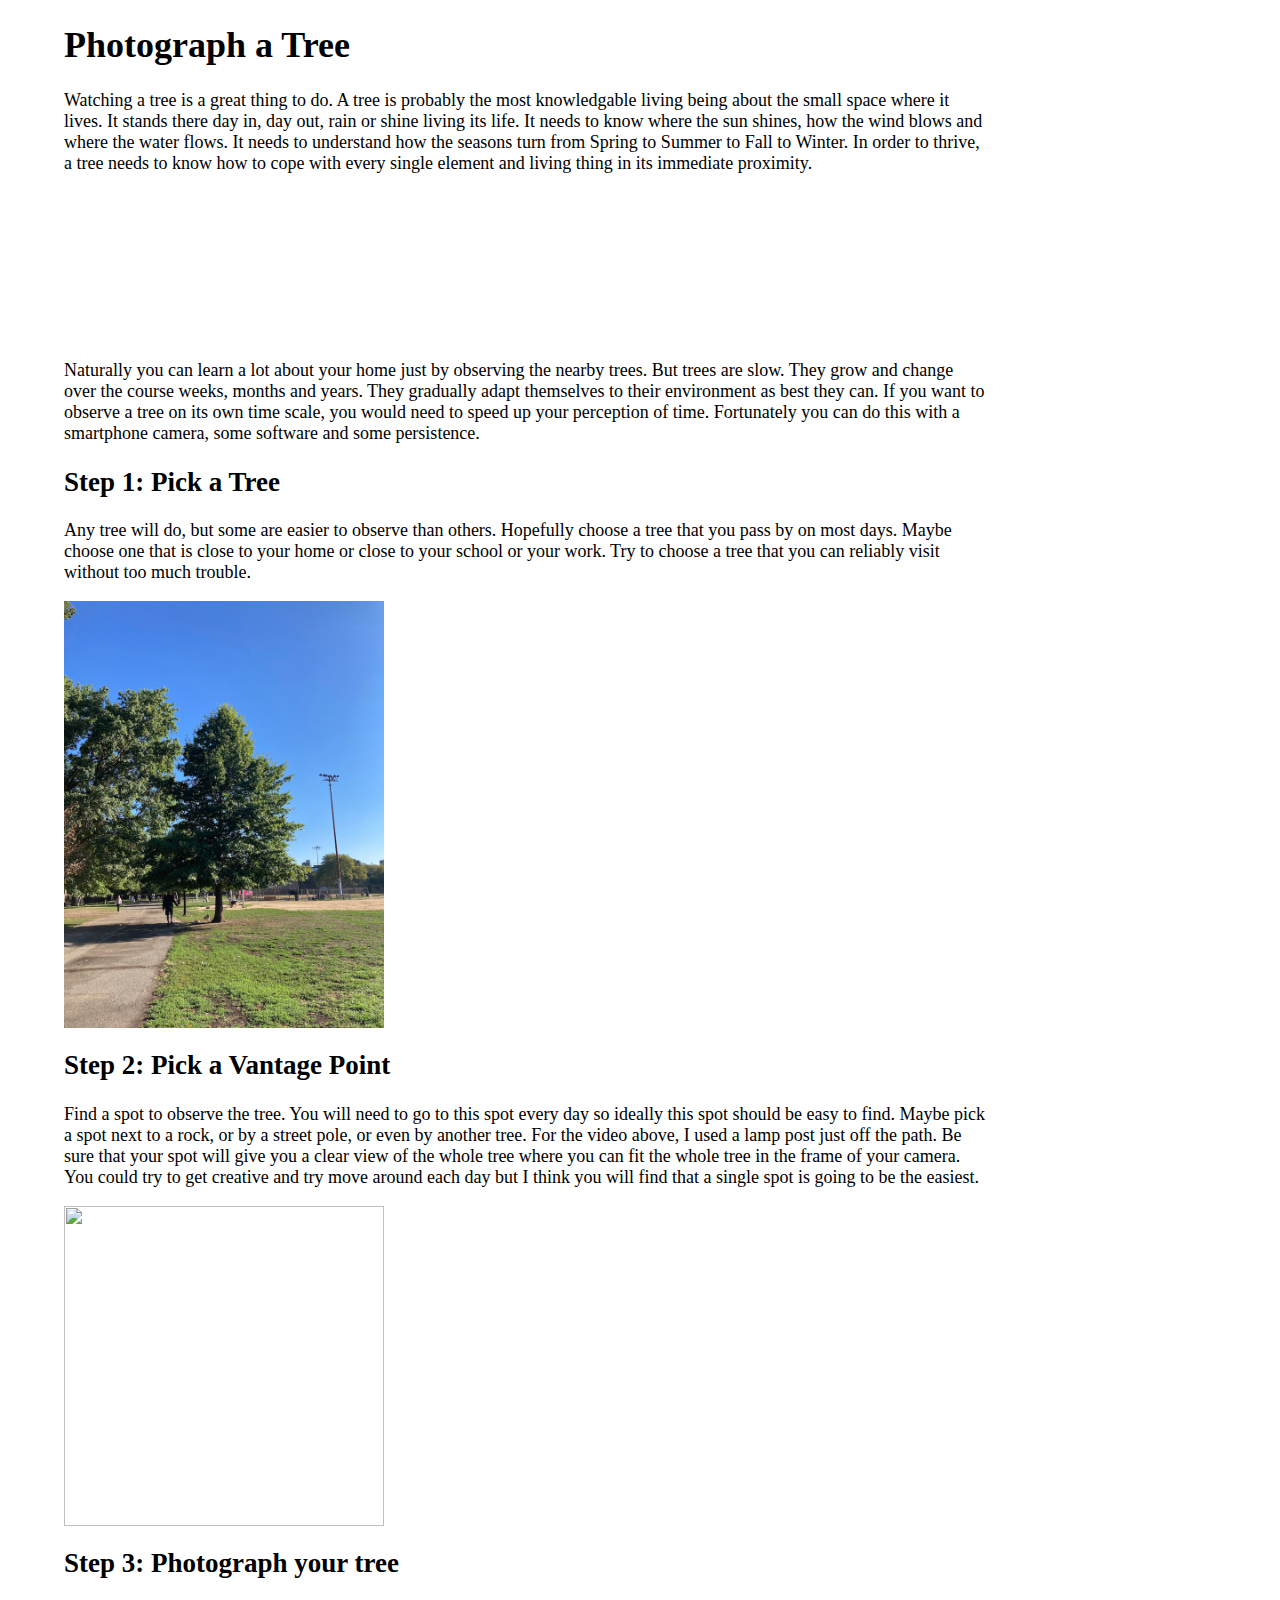
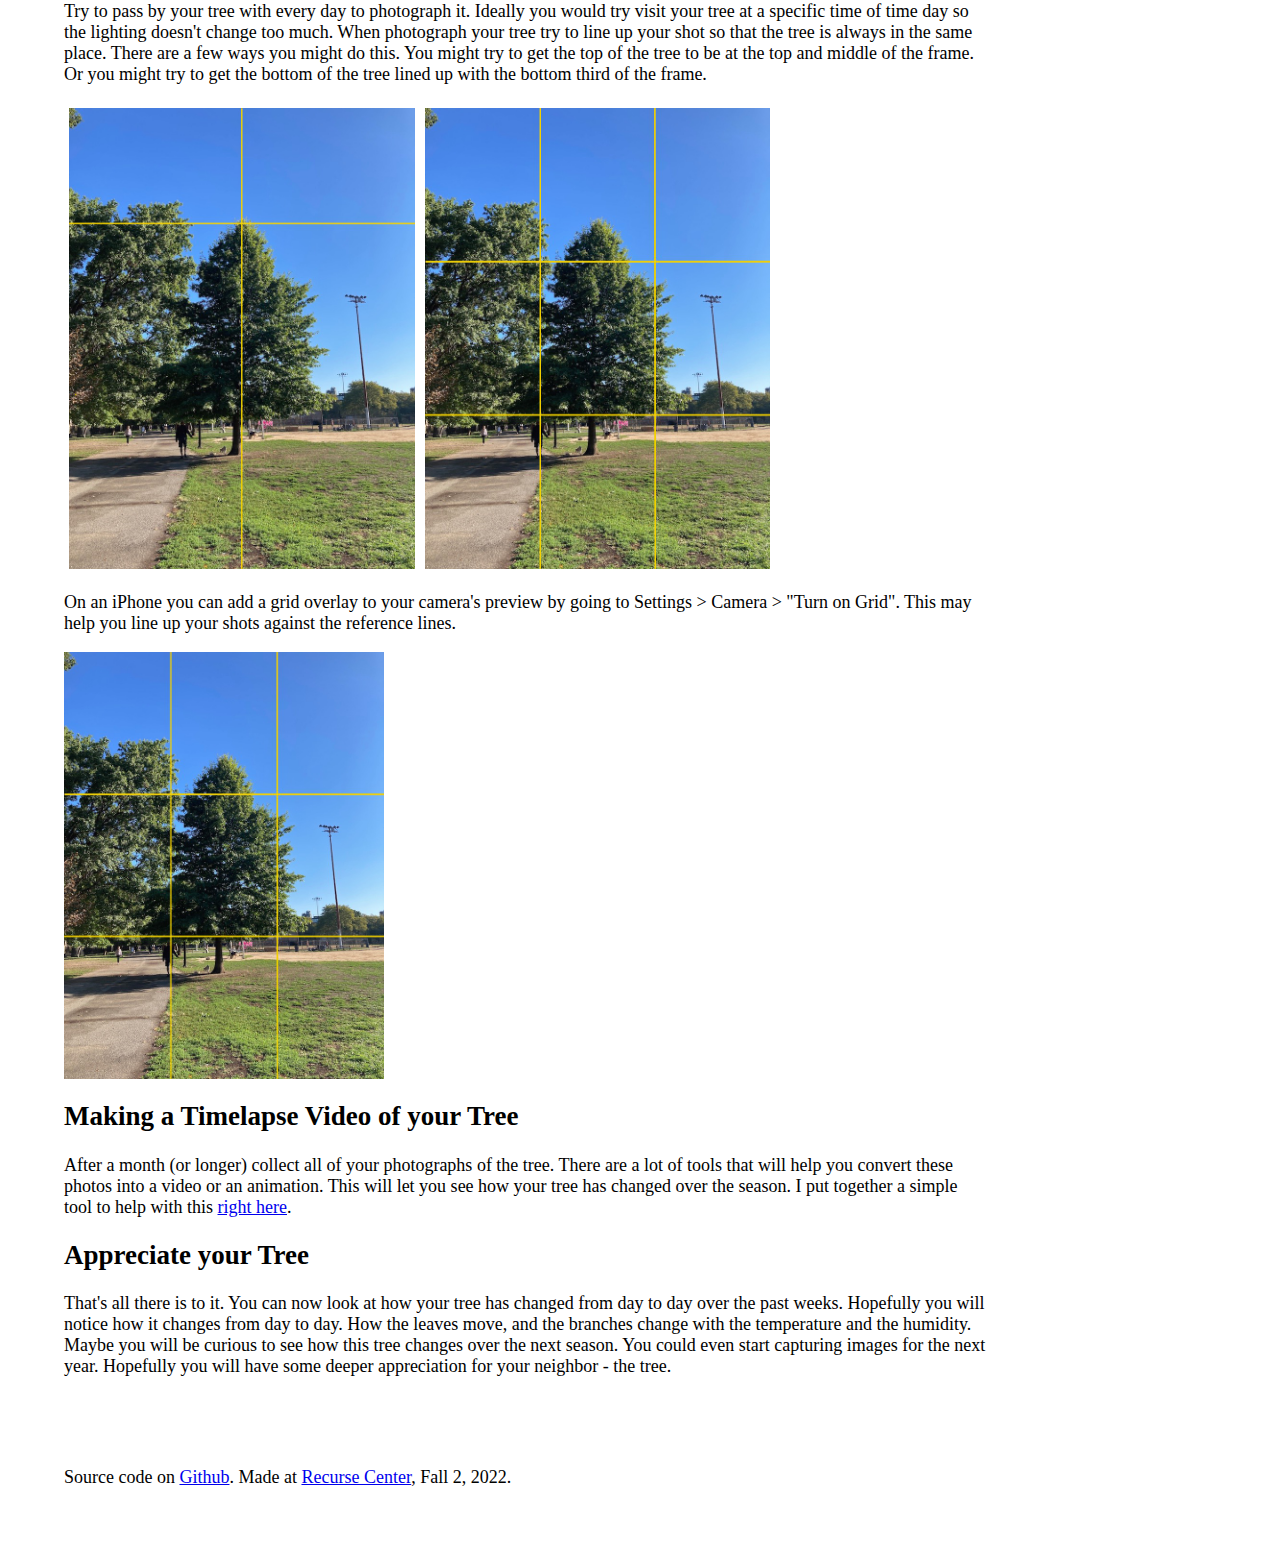
==== index.html @ 6e394752 "add reference to github and RC" ====
<html>
  <head>
    <title>Photograph A Tree</title>
    <link rel="icon" type="image/x-icon" href="./Assets/favicon.ico">
    <link rel="stylesheet" href='./css/style.css'>
  </head>
  <body>
    <div class="main">
        <h1>Photograph a Tree</h1>
        <p>
            Watching a tree is a great thing to do. A tree is probably the most knowledgable living being about the small space where it lives. It stands there day in, day out, rain or shine living its life. It needs to know where the sun shines, how the wind blows and where the water flows. It needs to understand how the seasons turn from Spring to Summer to Fall to Winter. In order to thrive, a tree needs to know how to cope with every single element and living thing in its immediate proximity.
        </p>
        <video id="example_video" src="./Assets/example_sequence.mp4" width="50%" autoplay muted></video>
        <p> Naturally you can learn a lot about your home just by observing the nearby trees. But trees are slow. They grow and change over the course weeks, months and years. They gradually adapt themselves to their environment as best they can. If you want to observe a tree on its own time scale, you would need to speed up your perception of time. Fortunately you can do this with a  smartphone camera, some software and some persistence.
        </p>

        <h2>Step 1: Pick a Tree</h2>
        <p>
            Any tree will do, but some are easier to observe than others. Hopefully choose a tree that you pass by on most days. Maybe choose one that is close to your home or close to your school or your work. Try to choose a tree that you can reliably visit without too much    trouble.
        </p>
        <image src="./Assets/tree_img.jpg" width="320"></image>
        
        <h2>Step 2: Pick a Vantage Point</h2>
        <p>
            Find a spot to observe the tree. You will need to go to this spot every day so ideally this spot should be easy to find. Maybe pick a  spot next to a rock, or by a street pole, or even by another tree. For the video above, I used a lamp post just off the path. Be sure that your spot will give you a clear view of the whole tree where you can fit the  whole tree in the frame of your camera. You could try to get creative and try move around each day but I think you will find that a single spot is going to be     the easiest.
        </p>

        <image src="./Assets/vantage_point_diagram.jpg" width="320"></image>

        <h2>Step 3: Photograph your tree</h2>
        <p>
            Try to pass by your tree with every day to photograph it. Ideally you would try visit your tree at a specific time of time day so the lighting doesn't change too much. When photograph your tree try to line up your shot so that the tree is always in the same place. There are a few ways you might do this. You might try to get the top of the tree to be at the top and middle of the frame. Or you might try to get the bottom of the tree lined up with the bottom third of the frame.
        </p>
        <div class="row">
            <div class="column">
              <img src="./Assets/tree_img_wGuides.jpg" alt="Tree Alginment Grid 1" style="width:100%">
            </div>
            <div class="column">
                <img src="./Assets/tree_img_wGrid.jpg" alt="Tree Alginment Grid 2" style="width:100%">
            </div>
        </div>
        <p>
            On an iPhone you can add a grid overlay to your camera's preview by going to Settings > Camera > "Turn on Grid". This may help you line up your shots against the reference lines.
        </p>
        <image src="./Assets/tree_img_wGrid.jpg" width="320"></image>


        <h2>Making a Timelapse Video of your Tree</h2>
        <p>
            After a month (or longer) collect all of your photographs of the tree.
            There are a lot of tools that will help you convert these photos into a video or an animation. This will let you see how your tree has changed over the season. I put together a simple tool to help with this <a href="./image2video.html">right here</a>.
        </p>

        <h2>Appreciate your Tree</h2>
        <p>
            That's all there is to it. You can now look at how your tree has changed from day to day over the past weeks. Hopefully you will notice how it changes from day to day. How the leaves move, and the branches change with the temperature and the humidity. Maybe you will be curious to see how this tree changes over the next season. You could even start capturing images for the next year. Hopefully you will have some deeper appreciation for your neighbor - the tree. 
        </p>
        <br>
        <br>
        <p>Source code on <a href="https://github.com/bnlcas">Github</a>.  Made at <a href="https://www.recurse.com/">Recurse Center</a>, Fall 2, 2022.</p>
        <br>
        <br>
    <script>
        const example_video = document.getElementById("example_video");
        example_video.addEventListener('ended', (event) => {
            setTimeout(() => {
                example_video.currentTime = 0;
                setTimeout(() => {
                    example_video.play();
                }, 800);
            }, 1000);
        });
    </script>
  </body>
</html>
---- css/style.css ----
html, body {
  margin: 0;
  width: 100%;
  height: 100%
}
body {
  display: flex;
  flex-direction: column;
  align-items: center;
}

.main {
    position: relative;
    height: 100vh;
    width: 90%;
    margin: 0px;
    padding: 0px;
    font-family: 'Cormorant Garamond', Garamond, Times, serif;
    font-weight: lighter;
    font-size: 18;
}

.playbackControls{
  display: inline-block;
  pointer-events: none;
  visibility: hidden;
} 

.uploadControls {
  display: inline-block;
}

.hiddenInputButtons{
  pointer-events: none;
  visibility: hidden;
}

.column {
    float: left;
    width: 30.0%;
    padding: 5px;
  }
  
  /* Clearfix (clear floats) */
  .row::after {
    content: "";
    clear: both;
    display: table;
  }

p
{
    width: 80%;
}

br
{
  line-height: 150%;
}
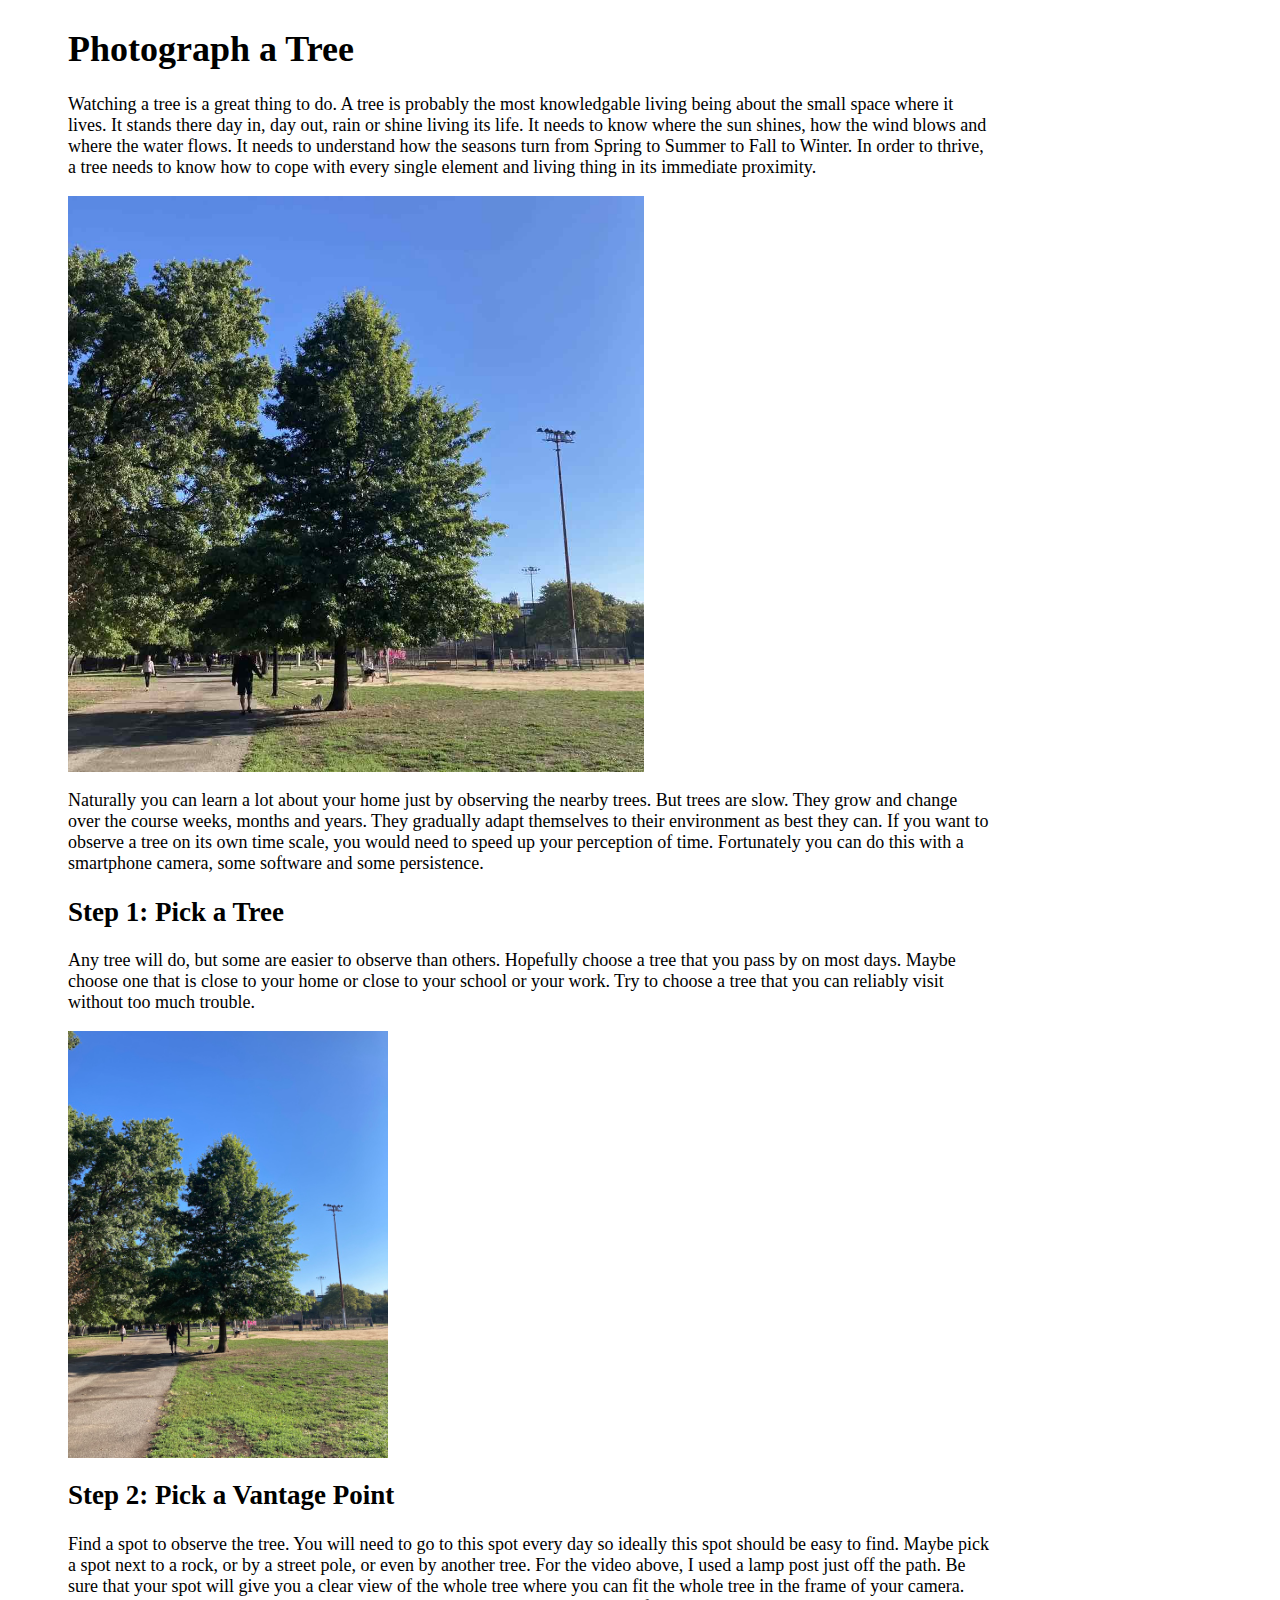
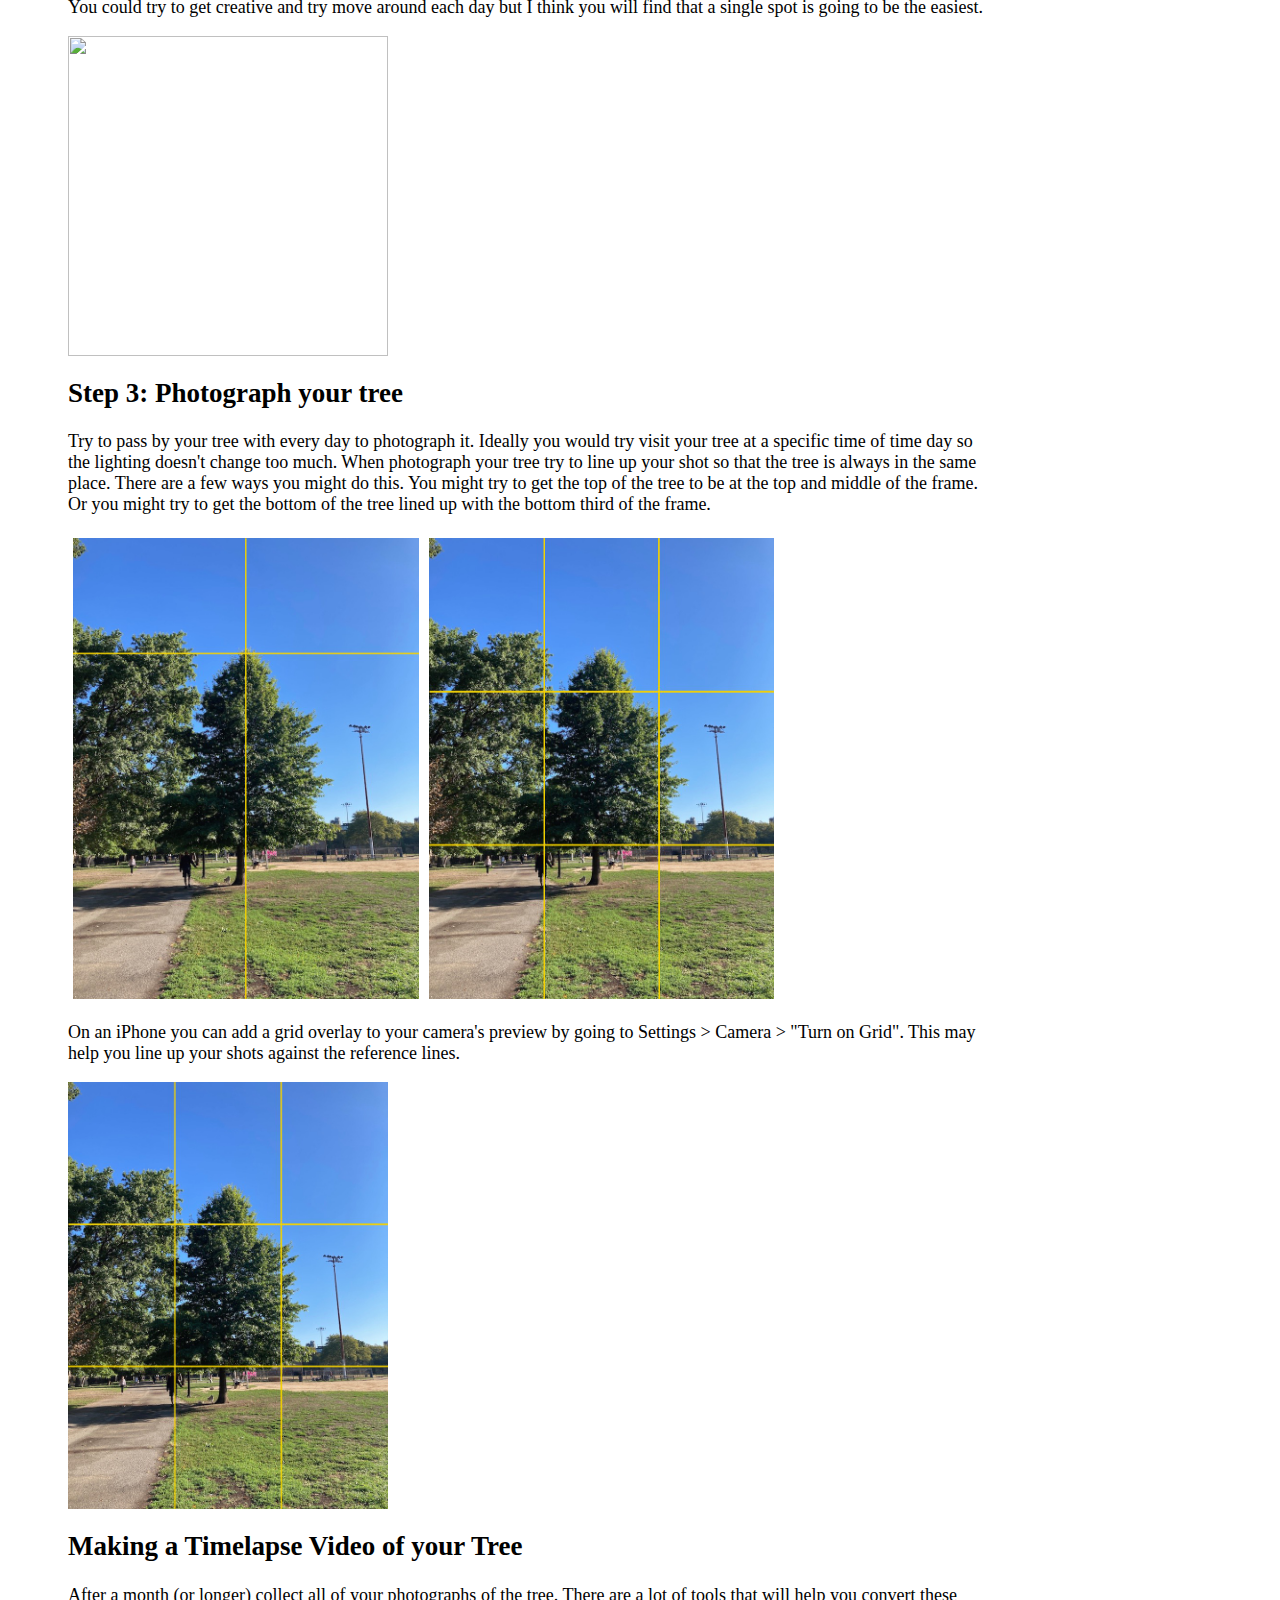
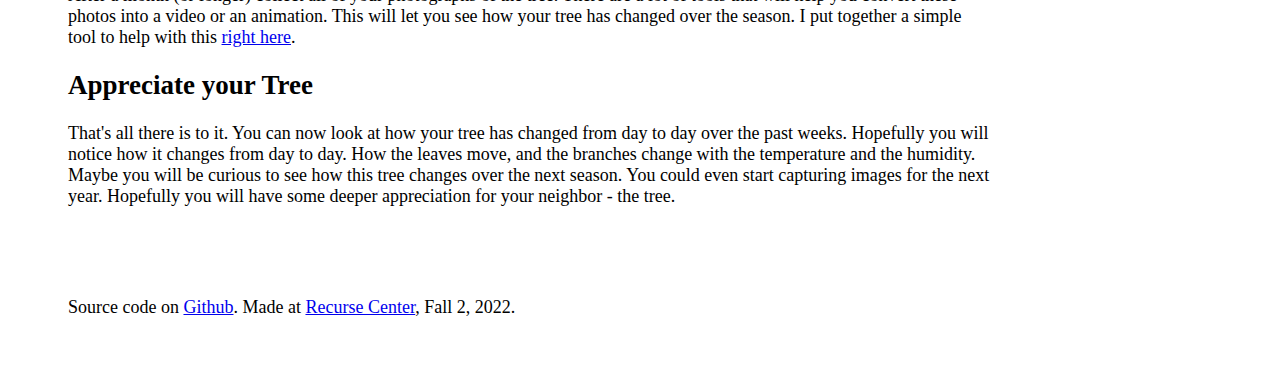
==== commit 25563c50: "add an landing poster and shrink landing video" ====
--- a/index.html
+++ b/index.html
@@ -10,7 +10,7 @@
         <p>
             Watching a tree is a great thing to do. A tree is probably the most knowledgable living being about the small space where it lives. It stands there day in, day out, rain or shine living its life. It needs to know where the sun shines, how the wind blows and where the water flows. It needs to understand how the seasons turn from Spring to Summer to Fall to Winter. In order to thrive, a tree needs to know how to cope with every single element and living thing in its immediate proximity.
         </p>
-        <video id="example_video" src="./Assets/example_sequence.mp4" width="50%" autoplay muted></video>
+        <video id="example_video" poster="./Assets/example_sequence_poster.jpg" src="./Assets/example_sequence.mp4" width="50%" autoplay muted></video>
         <p> Naturally you can learn a lot about your home just by observing the nearby trees. But trees are slow. They grow and change over the course weeks, months and years. They gradually adapt themselves to their environment as best they can. If you want to observe a tree on its own time scale, you would need to speed up your perception of time. Fortunately you can do this with a  smartphone camera, some software and some persistence.
         </p>
 
--- a/css/style.css
+++ b/css/style.css
@@ -1,5 +1,5 @@
 html, body {
-  margin: 0;
+  margin: 2px;
   width: 100%;
   height: 100%
 }
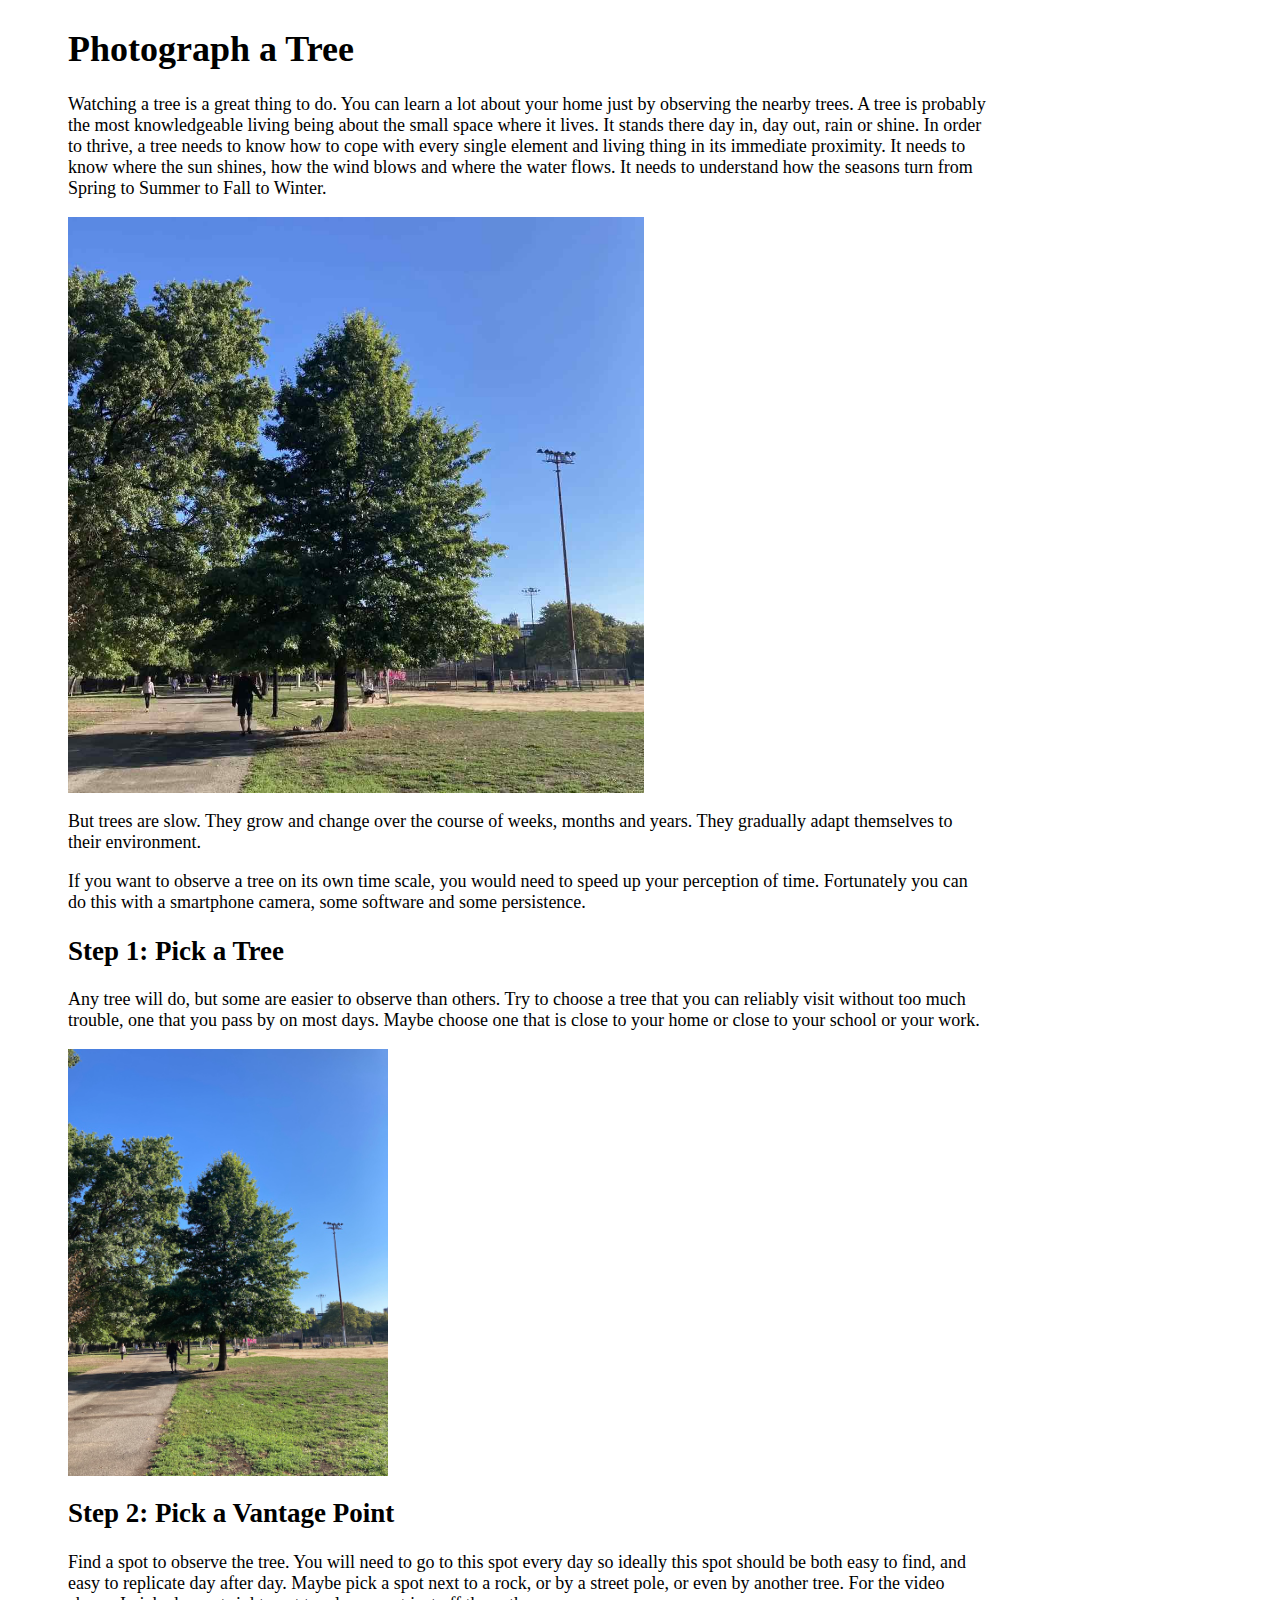
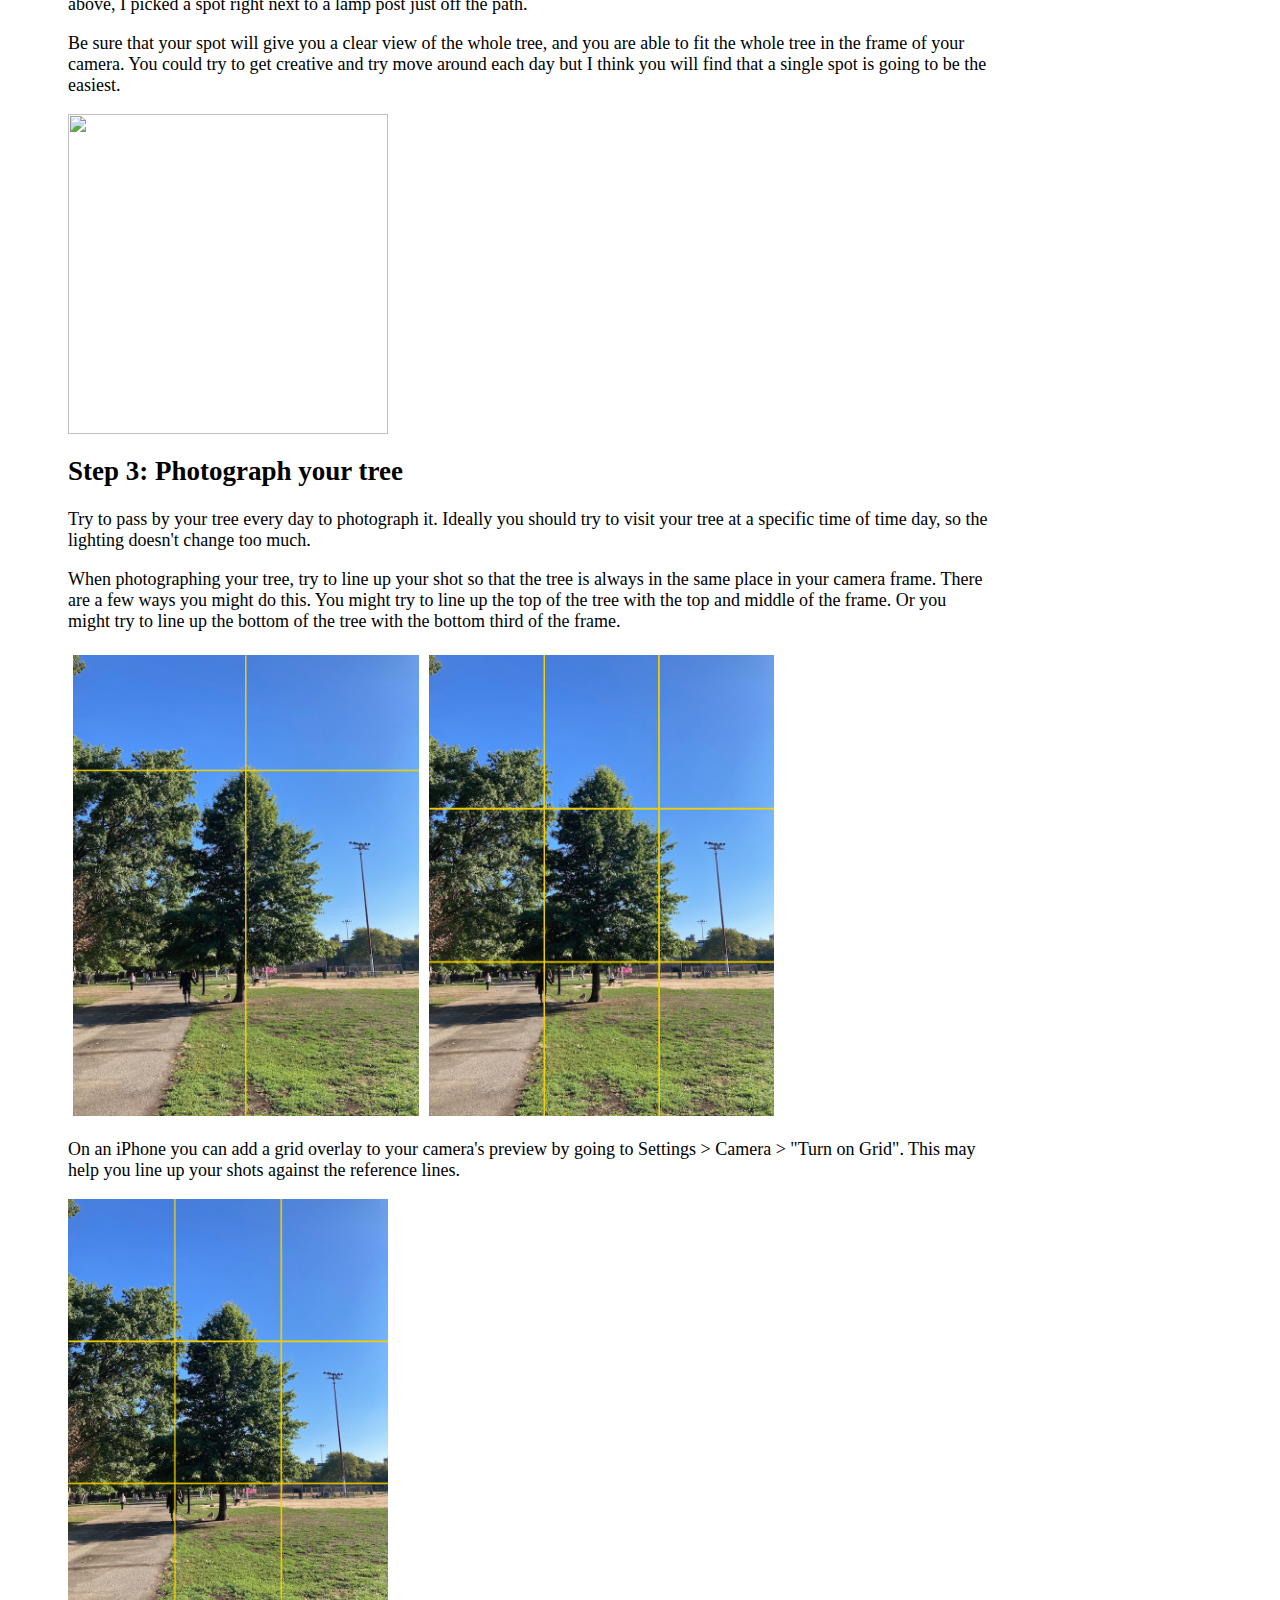
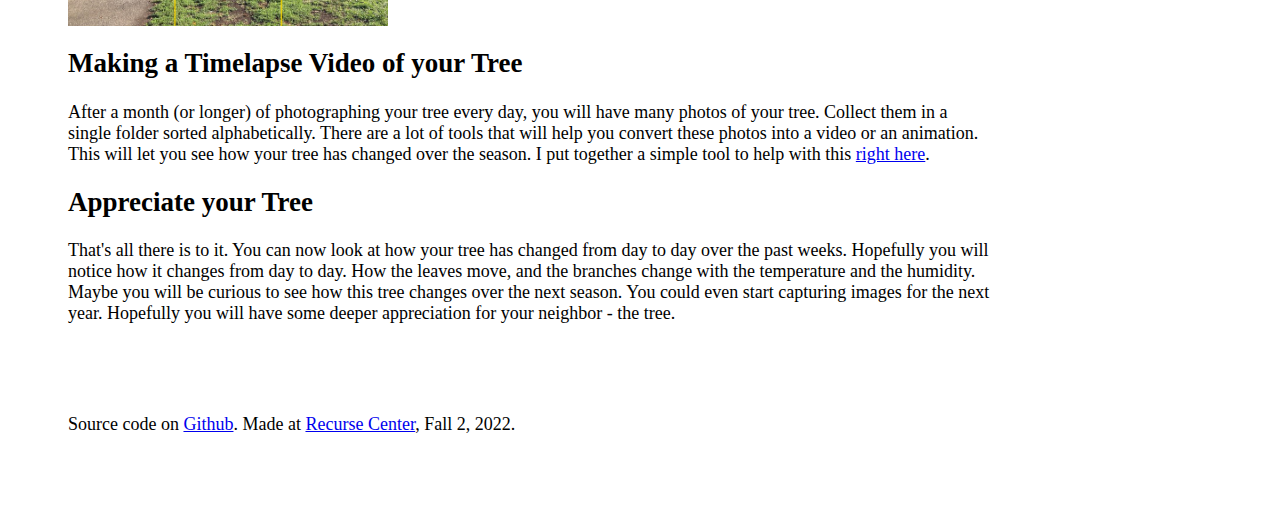
==== commit f85cffed: "sk copy edits to main text, compress diagram images" ====
--- a/index.html
+++ b/index.html
@@ -8,28 +8,38 @@
     <div class="main">
         <h1>Photograph a Tree</h1>
         <p>
-            Watching a tree is a great thing to do. A tree is probably the most knowledgable living being about the small space where it lives. It stands there day in, day out, rain or shine living its life. It needs to know where the sun shines, how the wind blows and where the water flows. It needs to understand how the seasons turn from Spring to Summer to Fall to Winter. In order to thrive, a tree needs to know how to cope with every single element and living thing in its immediate proximity.
+            Watching a tree is a great thing to do. You can learn a lot about your home just by observing the nearby trees. A tree is probably the most knowledgeable living being about the small space where it lives. It stands there day in, day out, rain or shine. In order to thrive, a tree needs to know how to cope with every single element and living thing in its immediate proximity. It needs to know where the sun shines, how the wind blows and where the water flows. It needs to understand how the seasons turn from Spring to Summer to Fall to Winter. 
         </p>
-        <video id="example_video" poster="./Assets/example_sequence_poster.jpg" src="./Assets/example_sequence.mp4" width="50%" autoplay muted></video>
-        <p> Naturally you can learn a lot about your home just by observing the nearby trees. But trees are slow. They grow and change over the course weeks, months and years. They gradually adapt themselves to their environment as best they can. If you want to observe a tree on its own time scale, you would need to speed up your perception of time. Fortunately you can do this with a  smartphone camera, some software and some persistence.
+        <video id="example_video" poster="./Assets/example_sequence_poster.jpg" src="./Assets/example_sequence_small.mp4" width="50%" autoplay muted></video>
+        <p>
+            But trees are slow. They grow and change over the course of weeks, months and years. They gradually adapt themselves to their environment.
+        </p>
+        <p>    
+             If you want to observe a tree on its own time scale, you would need to speed up your perception of time. Fortunately you can do this with a  smartphone camera, some software and some persistence.
         </p>
 
         <h2>Step 1: Pick a Tree</h2>
         <p>
-            Any tree will do, but some are easier to observe than others. Hopefully choose a tree that you pass by on most days. Maybe choose one that is close to your home or close to your school or your work. Try to choose a tree that you can reliably visit without too much    trouble.
+            Any tree will do, but some are easier to observe than others. Try to choose a tree that you can reliably visit without too much trouble, one that you pass by on most days. Maybe choose one that is close to your home or close to your school or your work.
         </p>
         <image src="./Assets/tree_img.jpg" width="320"></image>
         
         <h2>Step 2: Pick a Vantage Point</h2>
         <p>
-            Find a spot to observe the tree. You will need to go to this spot every day so ideally this spot should be easy to find. Maybe pick a  spot next to a rock, or by a street pole, or even by another tree. For the video above, I used a lamp post just off the path. Be sure that your spot will give you a clear view of the whole tree where you can fit the  whole tree in the frame of your camera. You could try to get creative and try move around each day but I think you will find that a single spot is going to be     the easiest.
+            Find a spot to observe the tree. You will need to go to this spot every day so ideally this spot should be both easy to find, and easy to replicate day after day. Maybe pick a spot next to a rock, or by a street pole, or even by another tree. For the video above, I picked a spot right next to a lamp post just off the path.
+        </p>
+        <p>
+            Be sure that your spot will give you a clear view of the whole tree, and you are able to fit the whole tree in the frame of your camera. You could try to get creative and try move around each day but I think you will find that a single spot is going to be the easiest.
         </p>
 
         <image src="./Assets/vantage_point_diagram.jpg" width="320"></image>
 
         <h2>Step 3: Photograph your tree</h2>
         <p>
-            Try to pass by your tree with every day to photograph it. Ideally you would try visit your tree at a specific time of time day so the lighting doesn't change too much. When photograph your tree try to line up your shot so that the tree is always in the same place. There are a few ways you might do this. You might try to get the top of the tree to be at the top and middle of the frame. Or you might try to get the bottom of the tree lined up with the bottom third of the frame.
+            Try to pass by your tree every day to photograph it. Ideally you should try to visit your tree at a specific time of time day, so the lighting doesn't change too much. 
+        </p>
+        <p>
+            When photographing your tree, try to line up your shot so that the tree is always in the same place in your camera frame. There are a few ways you might do this. You might try to line up the top of the tree with the top and middle of the frame. Or you might try to line up the bottom of the tree with the bottom third of the frame.
         </p>
         <div class="row">
             <div class="column">
@@ -47,7 +57,7 @@
 
         <h2>Making a Timelapse Video of your Tree</h2>
         <p>
-            After a month (or longer) collect all of your photographs of the tree.
+            After a month (or longer) of photographing your tree every day, you will have many photos of your tree. Collect them in a single folder sorted alphabetically. 
             There are a lot of tools that will help you convert these photos into a video or an animation. This will let you see how your tree has changed over the season. I put together a simple tool to help with this <a href="./image2video.html">right here</a>.
         </p>
 
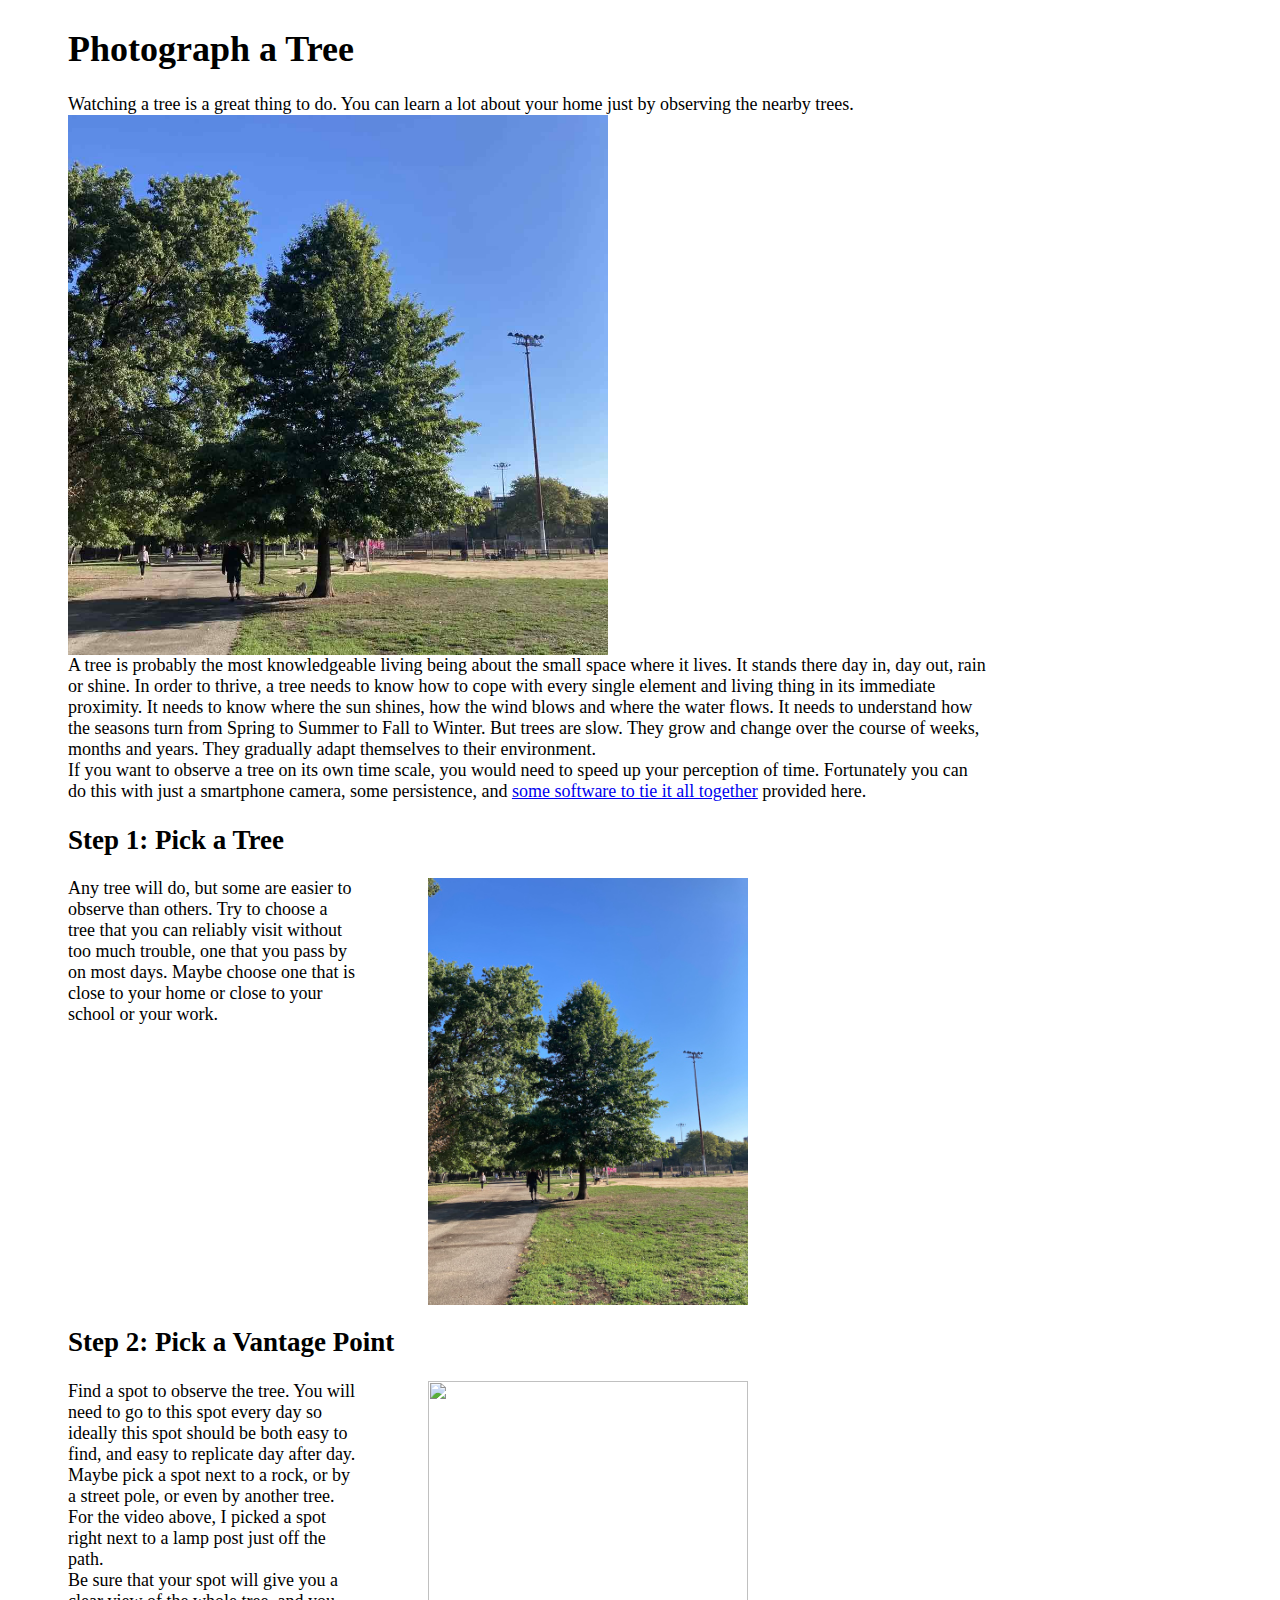
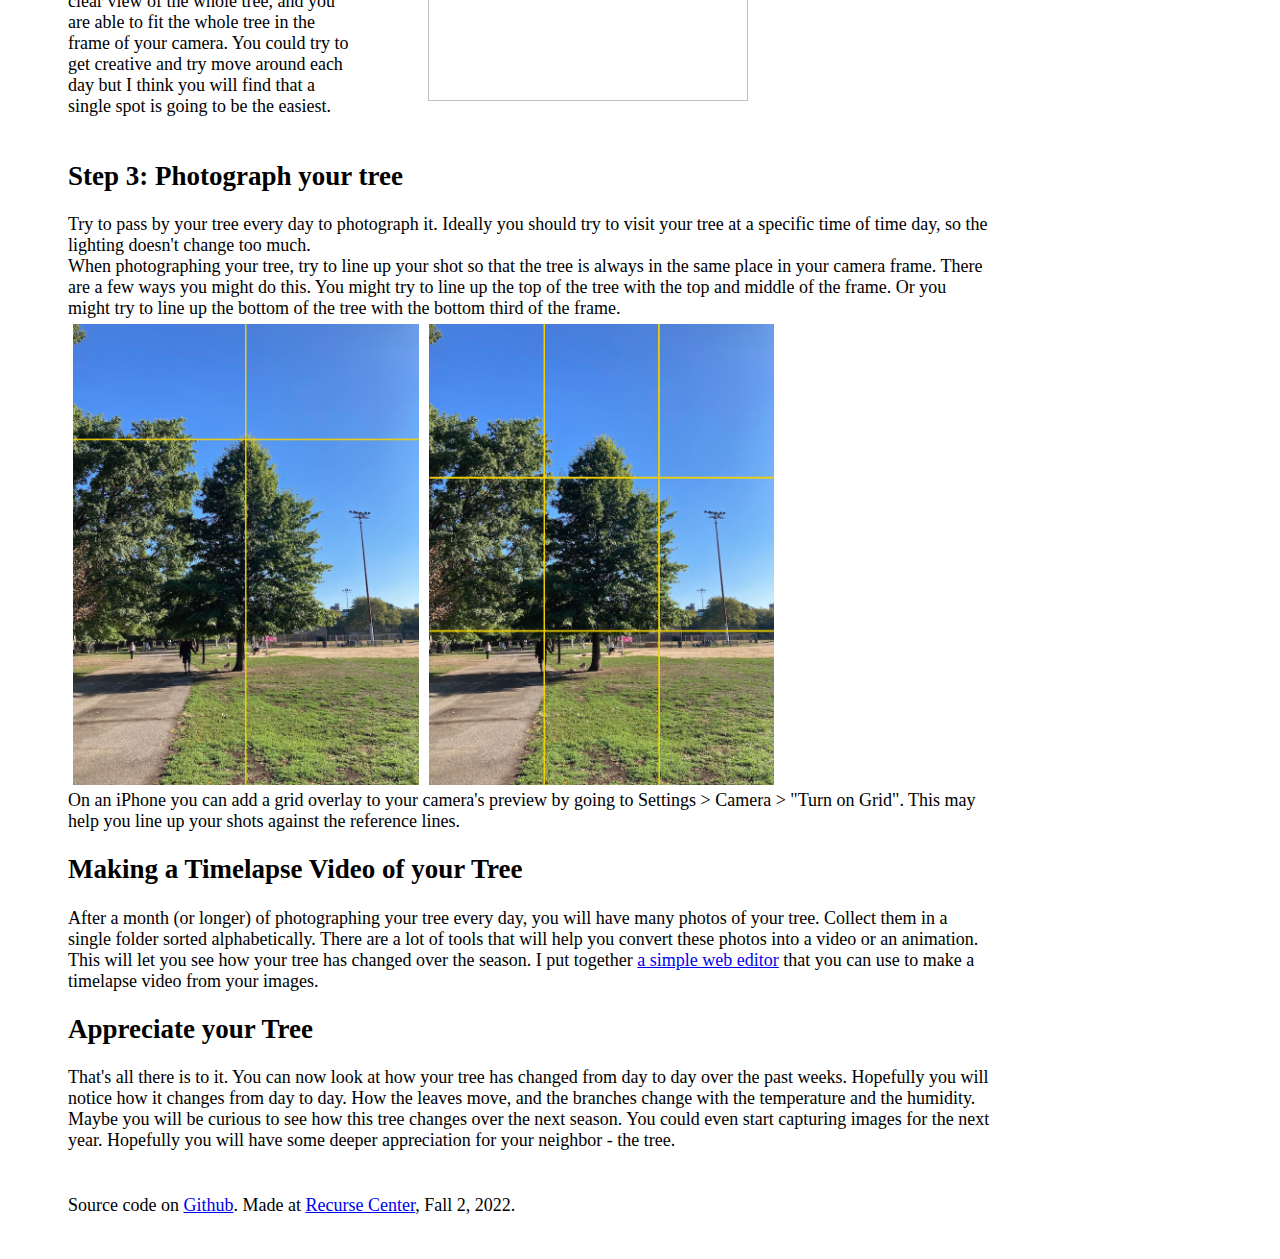
==== commit 1ba324ef: "layout fixes, default swaps, abf changes" ====
--- a/index.html
+++ b/index.html
@@ -8,32 +8,46 @@
     <div class="main">
         <h1>Photograph a Tree</h1>
         <p>
-            Watching a tree is a great thing to do. You can learn a lot about your home just by observing the nearby trees. A tree is probably the most knowledgeable living being about the small space where it lives. It stands there day in, day out, rain or shine. In order to thrive, a tree needs to know how to cope with every single element and living thing in its immediate proximity. It needs to know where the sun shines, how the wind blows and where the water flows. It needs to understand how the seasons turn from Spring to Summer to Fall to Winter. 
+            Watching a tree is a great thing to do. You can learn a lot about your home just by observing the nearby trees.
         </p>
-        <video id="example_video" poster="./Assets/example_sequence_poster.jpg" src="./Assets/example_sequence_small.mp4" width="50%" autoplay muted></video>
+        <video id="example_video" poster="./Assets/example_sequence_poster.jpg" src="./Assets/example_sequence_small.mp4" height="60%" autoplay muted></video>
         <p>
+            A tree is probably the most knowledgeable living being about the small space where it lives. It stands there day in, day out, rain or shine. In order to thrive, a tree needs to know how to cope with every single element and living thing in its immediate proximity. It needs to know where the sun shines, how the wind blows and where the water flows. It needs to understand how the seasons turn from Spring to Summer to Fall to Winter. 
+
             But trees are slow. They grow and change over the course of weeks, months and years. They gradually adapt themselves to their environment.
         </p>
         <p>    
-             If you want to observe a tree on its own time scale, you would need to speed up your perception of time. Fortunately you can do this with a  smartphone camera, some software and some persistence.
+             If you want to observe a tree on its own time scale, you would need to speed up your perception of time. Fortunately you can do this with just a smartphone camera, some persistence, and <a href="./image2video.html">some software to tie it all together</a> provided here.
         </p>
 
         <h2>Step 1: Pick a Tree</h2>
-        <p>
-            Any tree will do, but some are easier to observe than others. Try to choose a tree that you can reliably visit without too much trouble, one that you pass by on most days. Maybe choose one that is close to your home or close to your school or your work.
-        </p>
-        <image src="./Assets/tree_img.jpg" width="320"></image>
-        
+        <div class="flex-container">
+            <div class="flex-left">
+                <p>
+                    Any tree will do, but some are easier to observe than others. Try to choose a tree that you can reliably visit without too much trouble, one that you pass by on most days. Maybe choose one that is close to your home or close to your school or your work.
+                </p>
+                <br>
+            </div>
+            <div class="flex-right">
+                <image src="./Assets/tree_img.jpg" width="320"></image>
+            </div>
+        </div>
         <h2>Step 2: Pick a Vantage Point</h2>
-        <p>
-            Find a spot to observe the tree. You will need to go to this spot every day so ideally this spot should be both easy to find, and easy to replicate day after day. Maybe pick a spot next to a rock, or by a street pole, or even by another tree. For the video above, I picked a spot right next to a lamp post just off the path.
-        </p>
-        <p>
-            Be sure that your spot will give you a clear view of the whole tree, and you are able to fit the whole tree in the frame of your camera. You could try to get creative and try move around each day but I think you will find that a single spot is going to be the easiest.
-        </p>
+        <div class="flex-container">
+            <div class="flex-left">
+                <p>
+                    Find a spot to observe the tree. You will need to go to this spot every day so ideally this spot should be both easy to find, and easy to replicate day after day. Maybe pick a spot next to a rock, or by a street pole, or even by another tree. For the video above, I picked a spot right next to a lamp post just off the path.
+                </p>
+                <p>
+                    Be sure that your spot will give you a clear view of the whole tree, and you are able to fit the whole tree in the frame of your camera. You could try to get creative and try move around each day but I think you will find that a single spot is going to be the easiest.
 
-        <image src="./Assets/vantage_point_diagram.jpg" width="320"></image>
-
+                </p>
+                <br>
+            </div>
+            <div class="flex-right">
+                <image src="./Assets/vantage_point_diagram.jpg" width="320"></image>
+            </div>
+        </div>
         <h2>Step 3: Photograph your tree</h2>
         <p>
             Try to pass by your tree every day to photograph it. Ideally you should try to visit your tree at a specific time of time day, so the lighting doesn't change too much. 
@@ -52,13 +66,12 @@
         <p>
             On an iPhone you can add a grid overlay to your camera's preview by going to Settings > Camera > "Turn on Grid". This may help you line up your shots against the reference lines.
         </p>
-        <image src="./Assets/tree_img_wGrid.jpg" width="320"></image>
 
 
         <h2>Making a Timelapse Video of your Tree</h2>
         <p>
             After a month (or longer) of photographing your tree every day, you will have many photos of your tree. Collect them in a single folder sorted alphabetically. 
-            There are a lot of tools that will help you convert these photos into a video or an animation. This will let you see how your tree has changed over the season. I put together a simple tool to help with this <a href="./image2video.html">right here</a>.
+            There are a lot of tools that will help you convert these photos into a video or an animation. This will let you see how your tree has changed over the season. I put together <a href="./image2video.html">a simple web editor</a> that you can use to make a timelapse video from your images.
         </p>
 
         <h2>Appreciate your Tree</h2>
--- a/css/style.css
+++ b/css/style.css
@@ -51,9 +51,32 @@
 p
 {
     width: 80%;
+    padding: 0px;
+    margin: 0px;
 }
 
 br
 {
-  line-height: 150%;
+  line-height: 120%;
 }
+
+#example_video {
+  height: 60%;
+  display: block;
+}
+
+/* Flex Container*/
+.flex-container {
+  padding: 0px 0px 0;
+  width: 80%;
+  display: flex;
+  flex-wrap: wrap;
+  align-items: start;
+}
+
+.flex-left {
+  width: 360px;
+}
+.flex-right{
+  width: 30vw;
+}
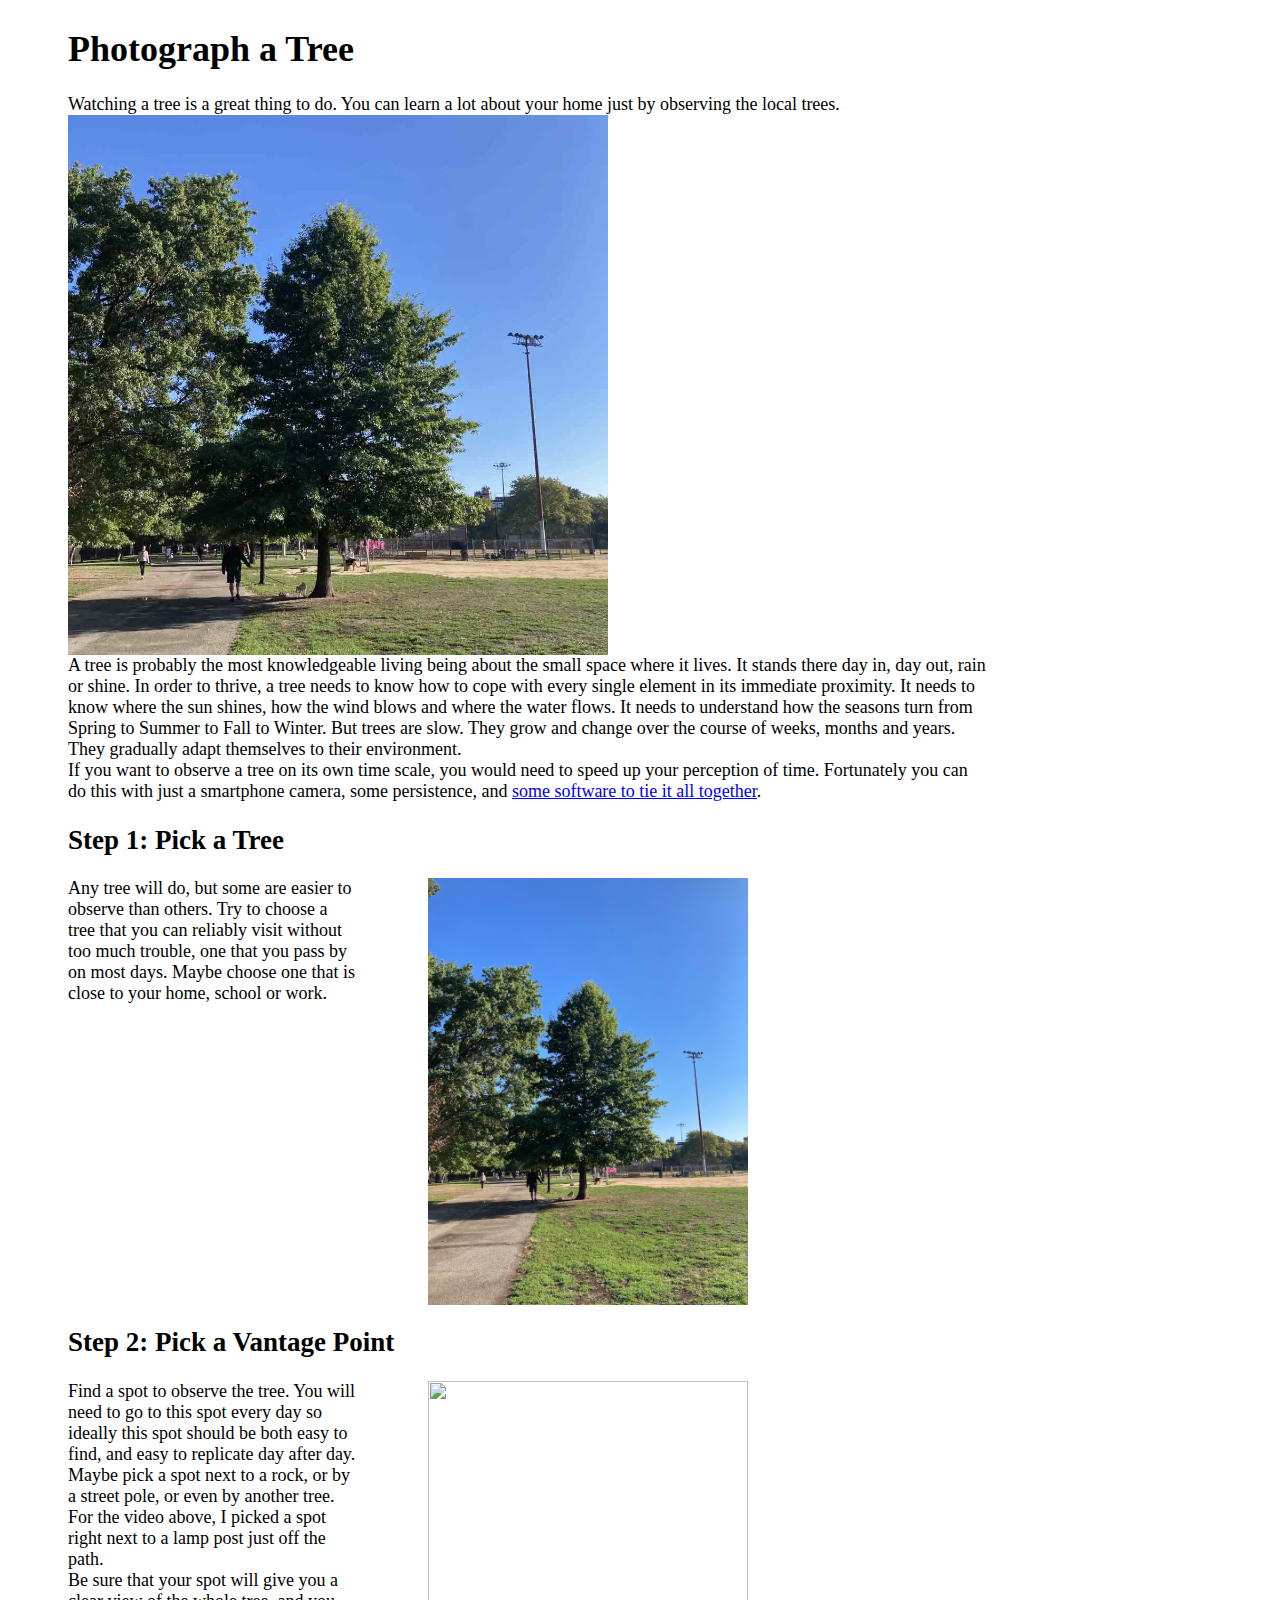
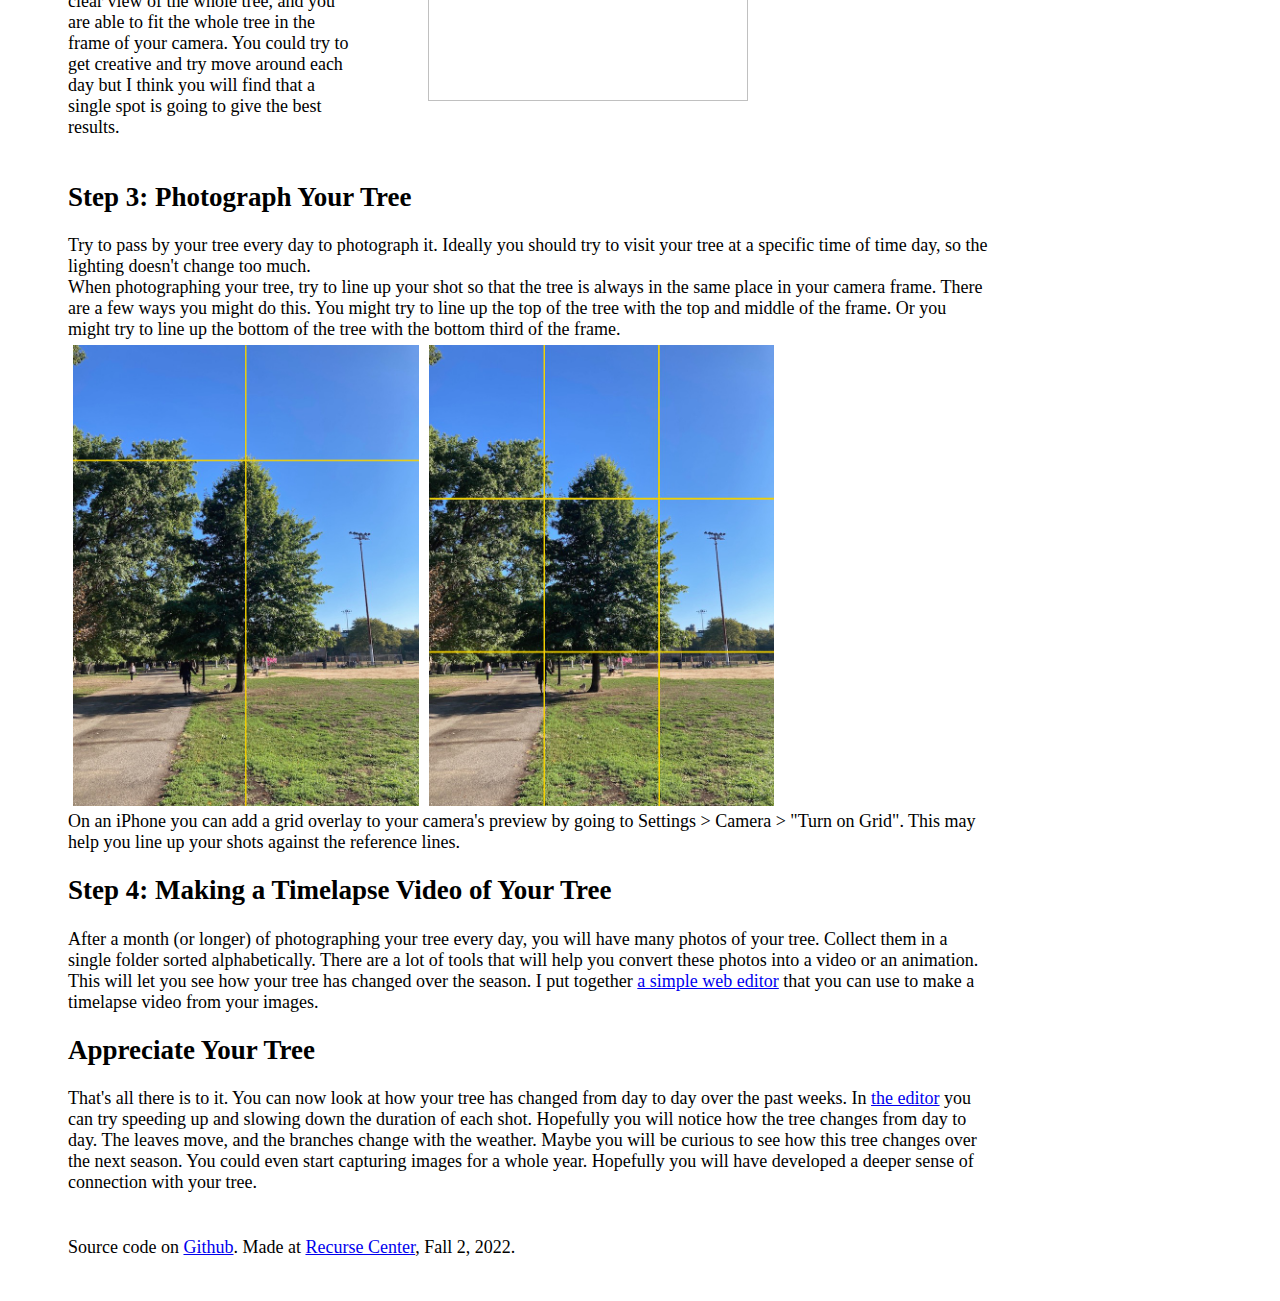
==== commit d5d841eb: "fixed style issues and punctionation of landing page" ====
--- a/index.html
+++ b/index.html
@@ -8,23 +8,23 @@
     <div class="main">
         <h1>Photograph a Tree</h1>
         <p>
-            Watching a tree is a great thing to do. You can learn a lot about your home just by observing the nearby trees.
+            Watching a tree is a great thing to do. You can learn a lot about your home just by observing the local trees.
         </p>
         <video id="example_video" poster="./Assets/example_sequence_poster.jpg" src="./Assets/example_sequence_small.mp4" height="60%" autoplay muted></video>
         <p>
-            A tree is probably the most knowledgeable living being about the small space where it lives. It stands there day in, day out, rain or shine. In order to thrive, a tree needs to know how to cope with every single element and living thing in its immediate proximity. It needs to know where the sun shines, how the wind blows and where the water flows. It needs to understand how the seasons turn from Spring to Summer to Fall to Winter. 
+            A tree is probably the most knowledgeable living being about the small space where it lives. It stands there day in, day out, rain or shine. In order to thrive, a tree needs to know how to cope with every single element in its immediate proximity. It needs to know where the sun shines, how the wind blows and where the water flows. It needs to understand how the seasons turn from Spring to Summer to Fall to Winter. 
 
             But trees are slow. They grow and change over the course of weeks, months and years. They gradually adapt themselves to their environment.
         </p>
         <p>    
-             If you want to observe a tree on its own time scale, you would need to speed up your perception of time. Fortunately you can do this with just a smartphone camera, some persistence, and <a href="./image2video.html">some software to tie it all together</a> provided here.
+             If you want to observe a tree on its own time scale, you would need to speed up your perception of time. Fortunately you can do this with just a smartphone camera, some persistence, and <a href="./image2video.html">some software to tie it all together</a>.
         </p>
 
         <h2>Step 1: Pick a Tree</h2>
         <div class="flex-container">
             <div class="flex-left">
                 <p>
-                    Any tree will do, but some are easier to observe than others. Try to choose a tree that you can reliably visit without too much trouble, one that you pass by on most days. Maybe choose one that is close to your home or close to your school or your work.
+                    Any tree will do, but some are easier to observe than others. Try to choose a tree that you can reliably visit without too much trouble, one that you pass by on most days. Maybe choose one that is close to your home, school or work.
                 </p>
                 <br>
             </div>
@@ -39,7 +39,7 @@
                     Find a spot to observe the tree. You will need to go to this spot every day so ideally this spot should be both easy to find, and easy to replicate day after day. Maybe pick a spot next to a rock, or by a street pole, or even by another tree. For the video above, I picked a spot right next to a lamp post just off the path.
                 </p>
                 <p>
-                    Be sure that your spot will give you a clear view of the whole tree, and you are able to fit the whole tree in the frame of your camera. You could try to get creative and try move around each day but I think you will find that a single spot is going to be the easiest.
+                    Be sure that your spot will give you a clear view of the whole tree, and you are able to fit the whole tree in the frame of your camera. You could try to get creative and try move around each day but I think you will find that a single spot is going to give the best results.
 
                 </p>
                 <br>
@@ -48,7 +48,7 @@
                 <image src="./Assets/vantage_point_diagram.jpg" width="320"></image>
             </div>
         </div>
-        <h2>Step 3: Photograph your tree</h2>
+        <h2>Step 3: Photograph Your Tree</h2>
         <p>
             Try to pass by your tree every day to photograph it. Ideally you should try to visit your tree at a specific time of time day, so the lighting doesn't change too much. 
         </p>
@@ -68,15 +68,15 @@
         </p>
 
 
-        <h2>Making a Timelapse Video of your Tree</h2>
+        <h2>Step 4: Making a Timelapse Video of Your Tree</h2>
         <p>
             After a month (or longer) of photographing your tree every day, you will have many photos of your tree. Collect them in a single folder sorted alphabetically. 
             There are a lot of tools that will help you convert these photos into a video or an animation. This will let you see how your tree has changed over the season. I put together <a href="./image2video.html">a simple web editor</a> that you can use to make a timelapse video from your images.
         </p>
 
-        <h2>Appreciate your Tree</h2>
+        <h2>Appreciate Your Tree</h2>
         <p>
-            That's all there is to it. You can now look at how your tree has changed from day to day over the past weeks. Hopefully you will notice how it changes from day to day. How the leaves move, and the branches change with the temperature and the humidity. Maybe you will be curious to see how this tree changes over the next season. You could even start capturing images for the next year. Hopefully you will have some deeper appreciation for your neighbor - the tree. 
+            That's all there is to it. You can now look at how your tree has changed from day to day over the past weeks. In <a href="./image2video.html">the editor</a> you can try speeding up and slowing down the duration of each shot. Hopefully you will notice how the tree changes from day to day. The leaves move, and the branches change with the weather. Maybe you will be curious to see how this tree changes over the next season. You could even start capturing images for a whole year. Hopefully you will have developed a deeper sense of connection with your tree. 
         </p>
         <br>
         <br>
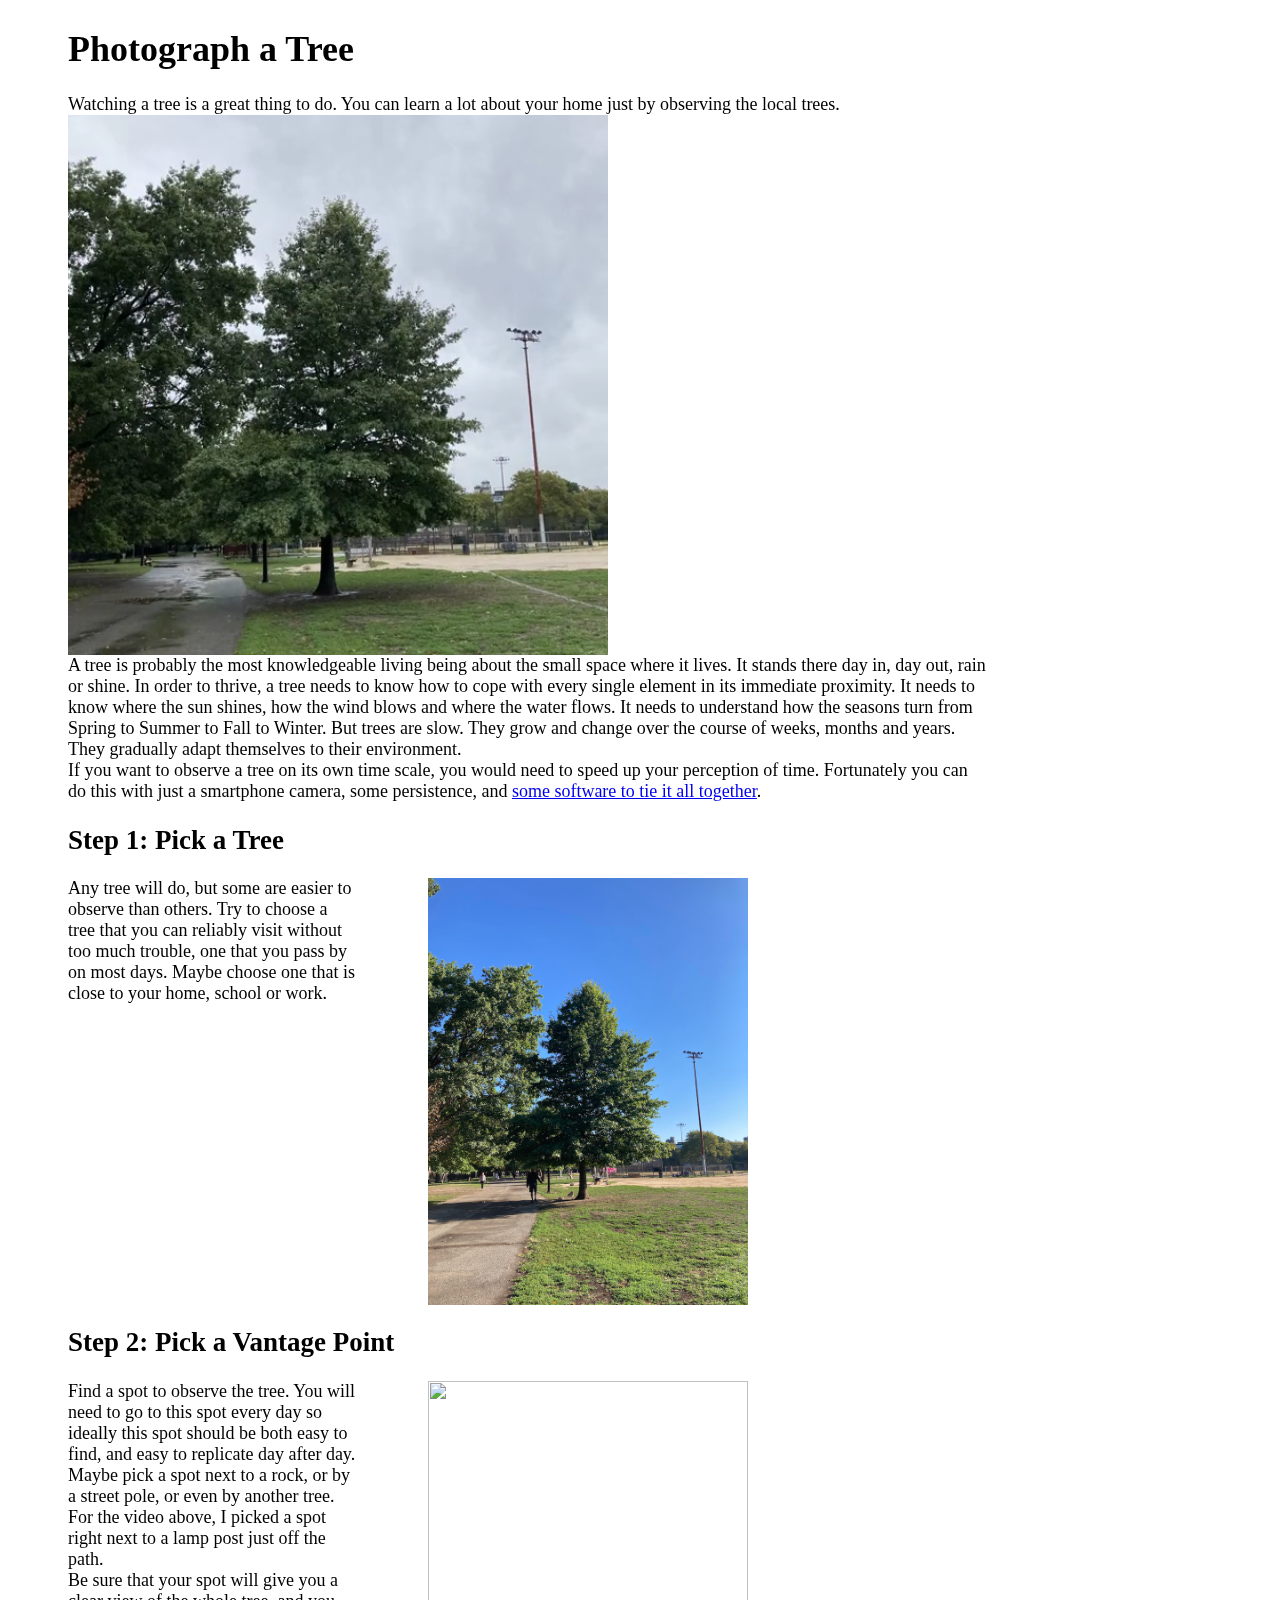
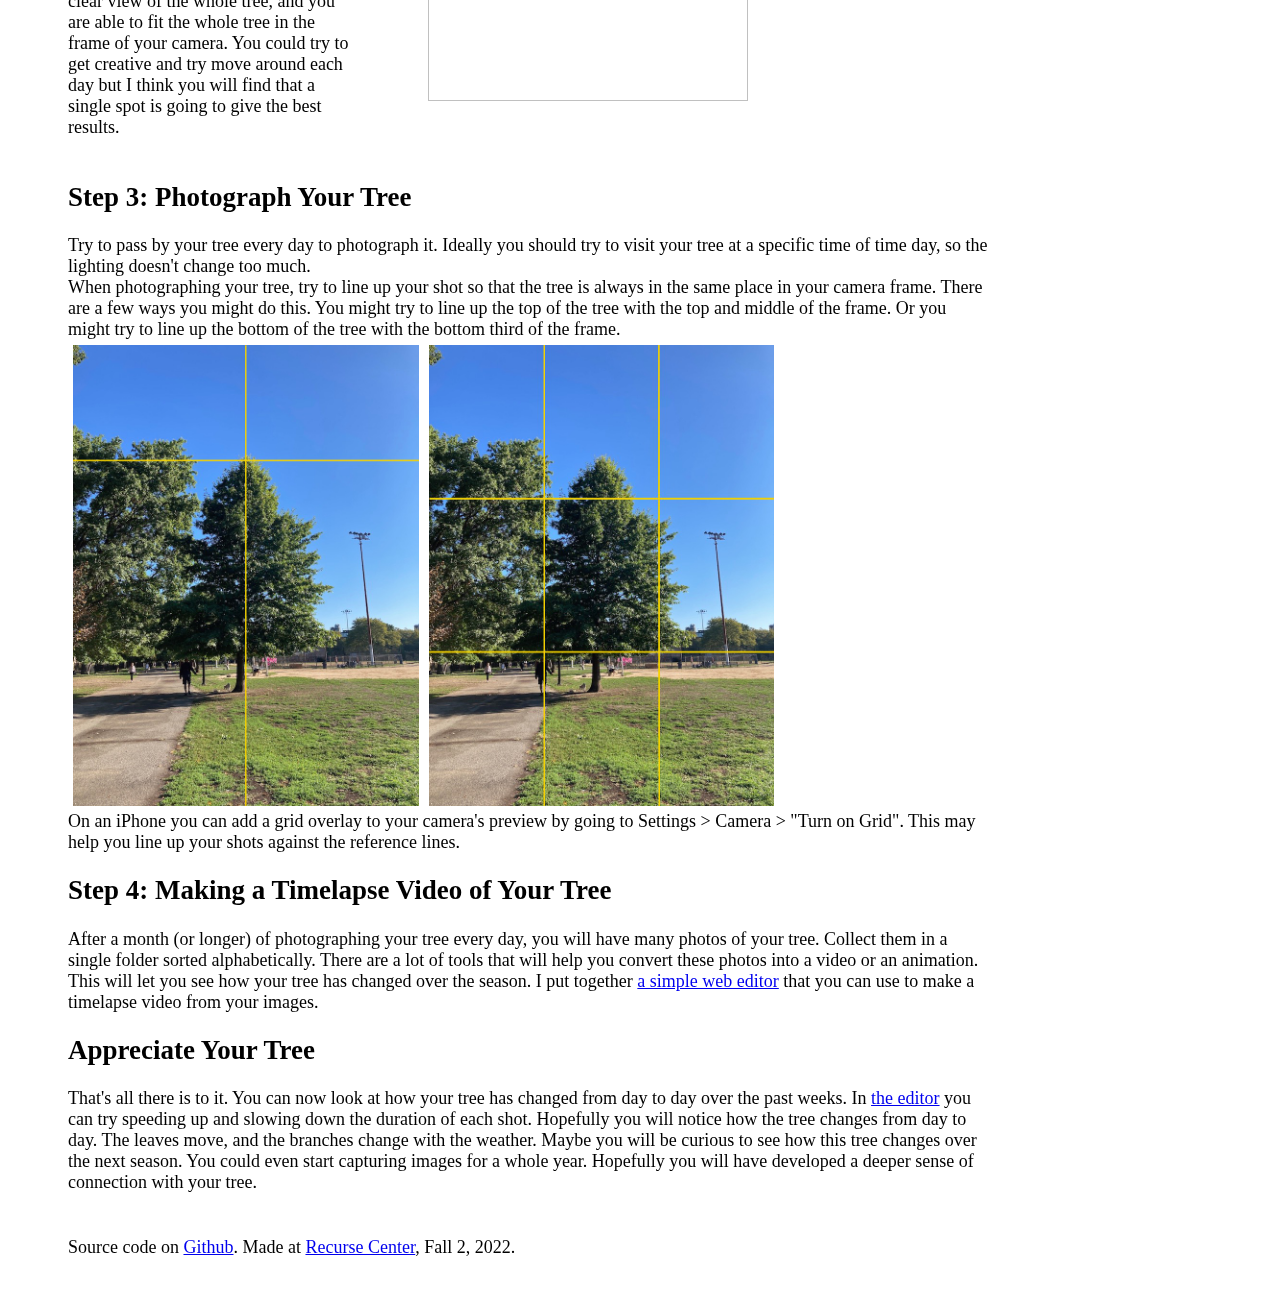
==== commit e8ed8de9: "use a smaller video preview" ====
--- a/index.html
+++ b/index.html
@@ -10,7 +10,7 @@
         <p>
             Watching a tree is a great thing to do. You can learn a lot about your home just by observing the local trees.
         </p>
-        <video id="example_video" poster="./Assets/example_sequence_poster.jpg" src="./Assets/example_sequence_small.mp4" height="60%" autoplay muted></video>
+        <video id="example_video" poster="./Assets/example_sequence_poster.jpg" src="./Assets/example_sequence_smaller.mp4" height="60%" autoplay muted></video>
         <p>
             A tree is probably the most knowledgeable living being about the small space where it lives. It stands there day in, day out, rain or shine. In order to thrive, a tree needs to know how to cope with every single element in its immediate proximity. It needs to know where the sun shines, how the wind blows and where the water flows. It needs to understand how the seasons turn from Spring to Summer to Fall to Winter. 
 
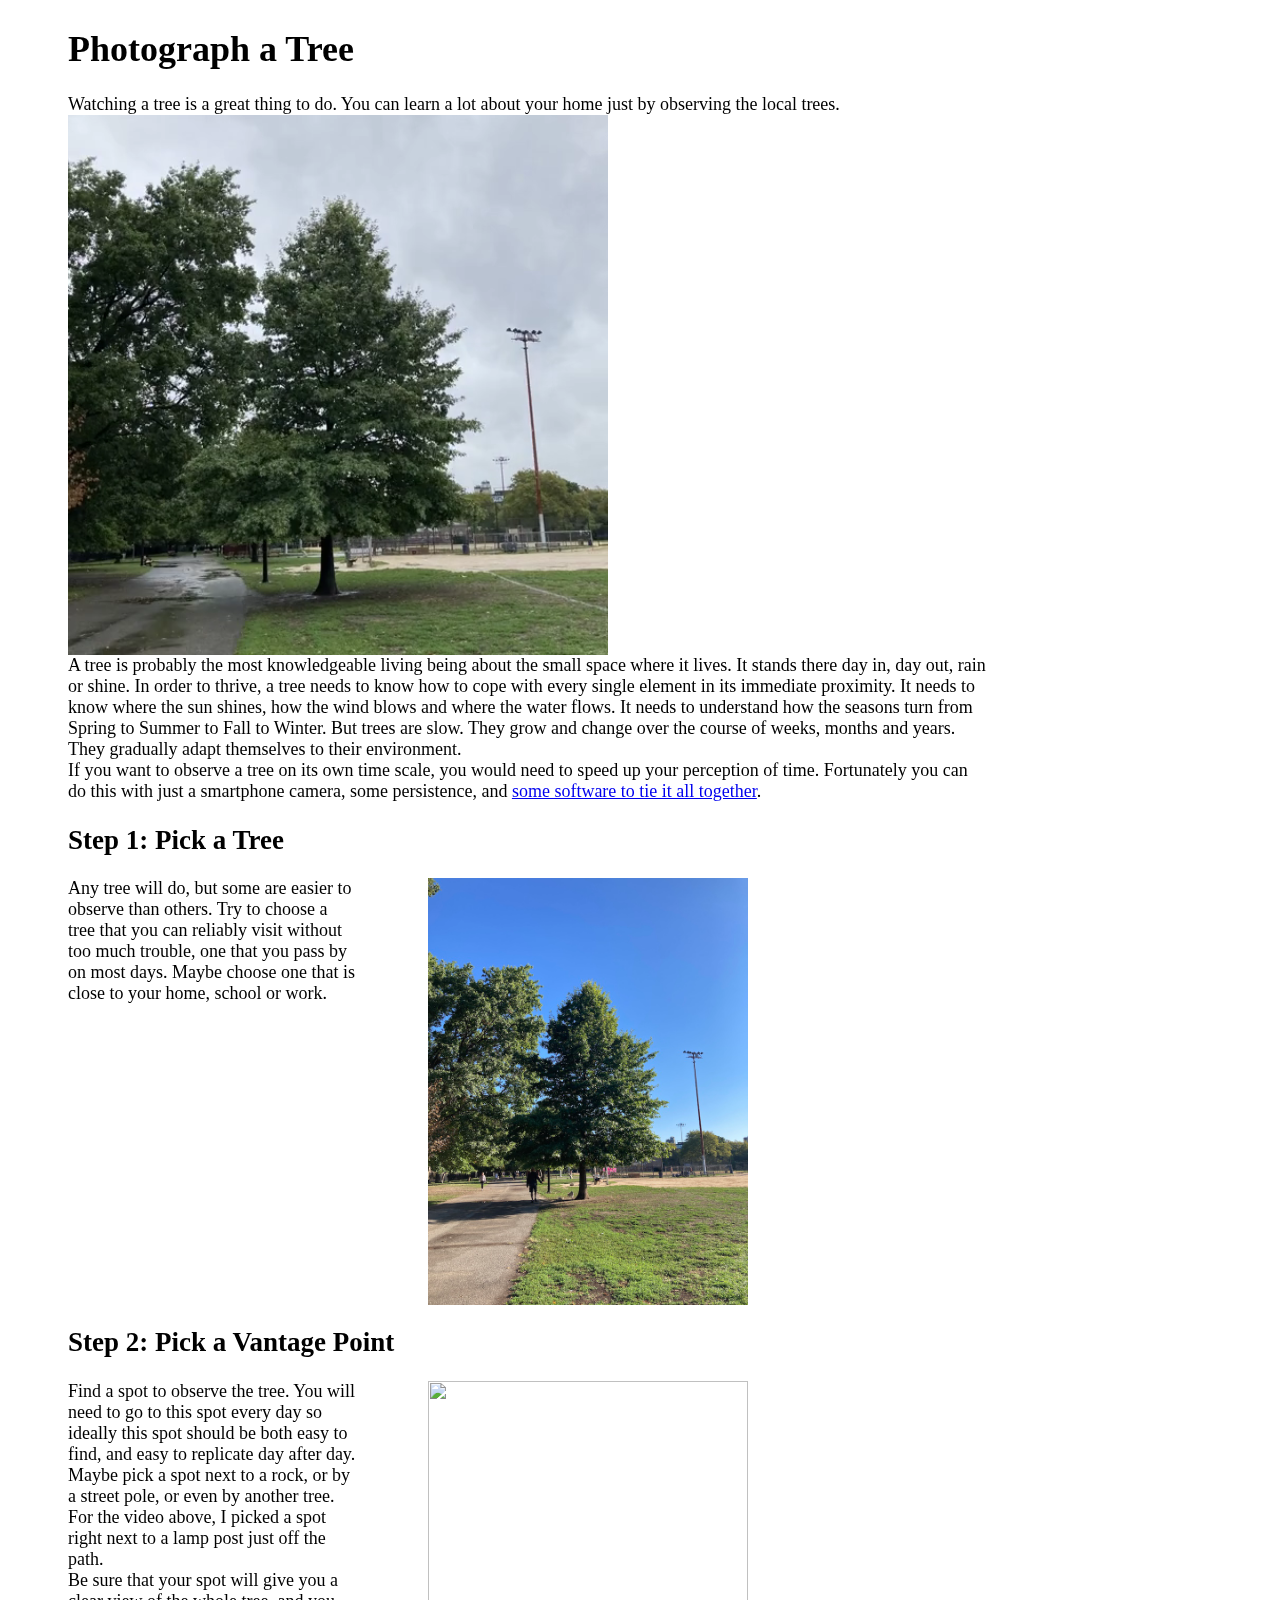
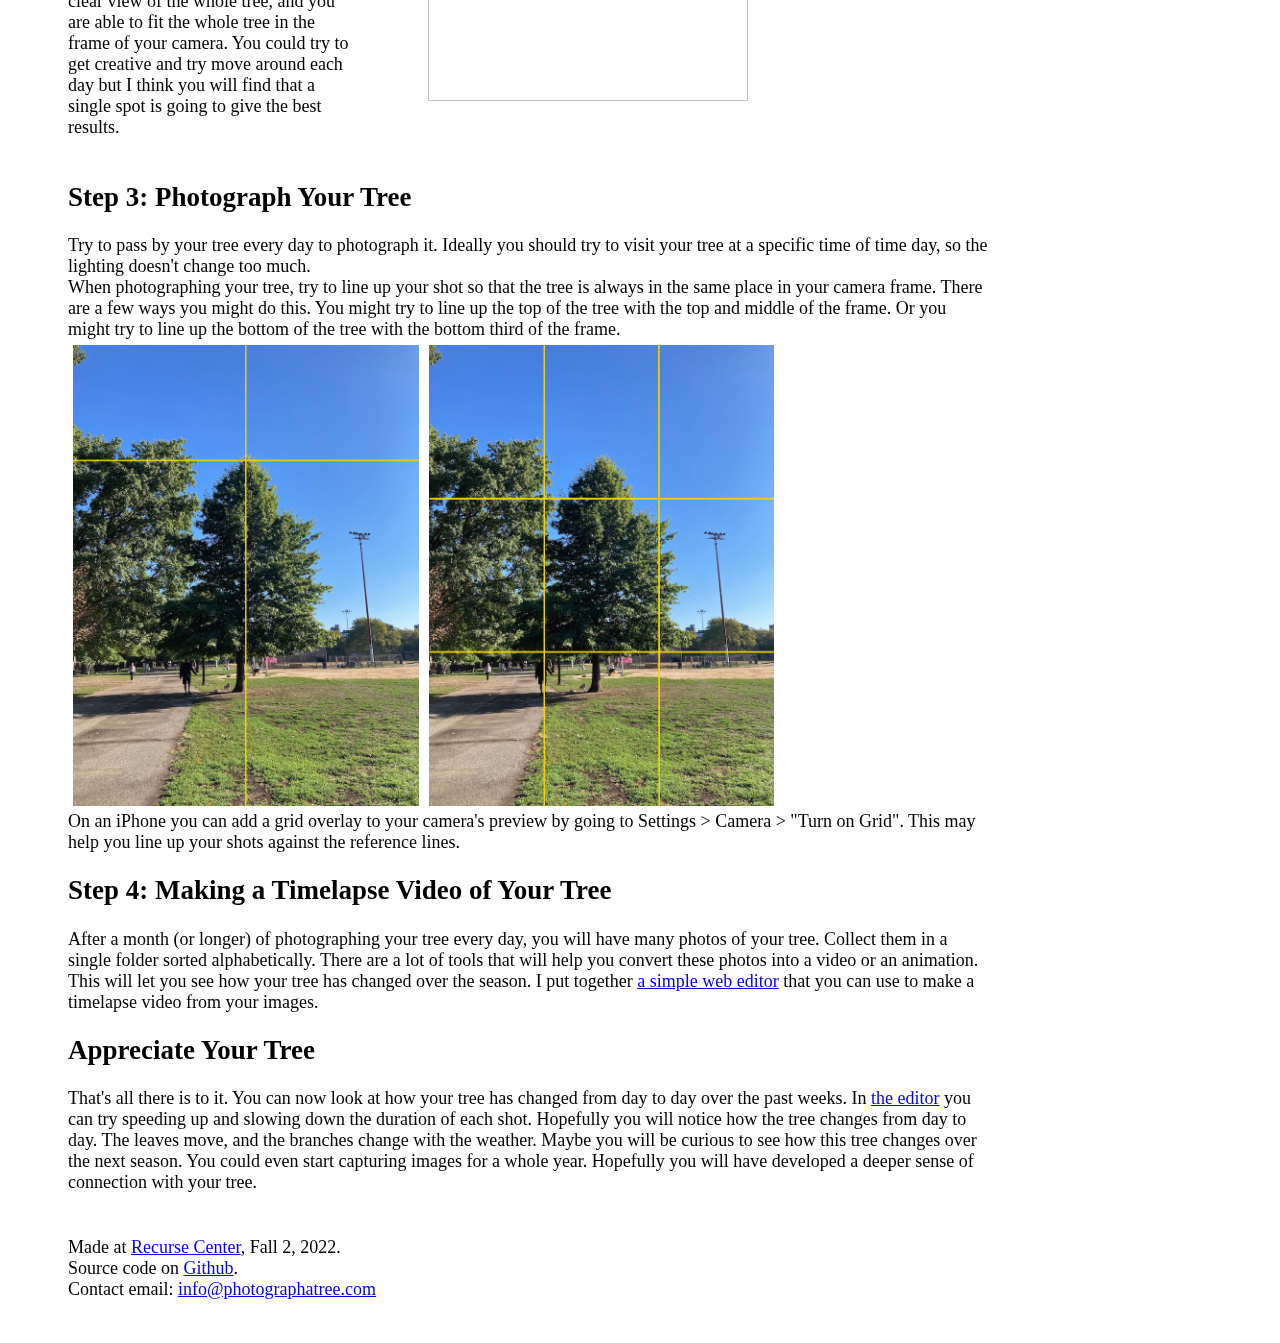
==== commit aeb7e57a: "add contact email" ====
--- a/index.html
+++ b/index.html
@@ -80,7 +80,9 @@
         </p>
         <br>
         <br>
-        <p>Source code on <a href="https://github.com/bnlcas">Github</a>.  Made at <a href="https://www.recurse.com/">Recurse Center</a>, Fall 2, 2022.</p>
+        <p>Made at <a href="https://www.recurse.com/">Recurse Center</a>, Fall 2, 2022.</p>
+        <p>Source code on <a href="https://github.com/bnlcas">Github</a>.</p>
+        <p>Contact email: <a href = "mailto: info@photographatree.com">info@photographatree.com</a></p>
         <br>
         <br>
     <script>
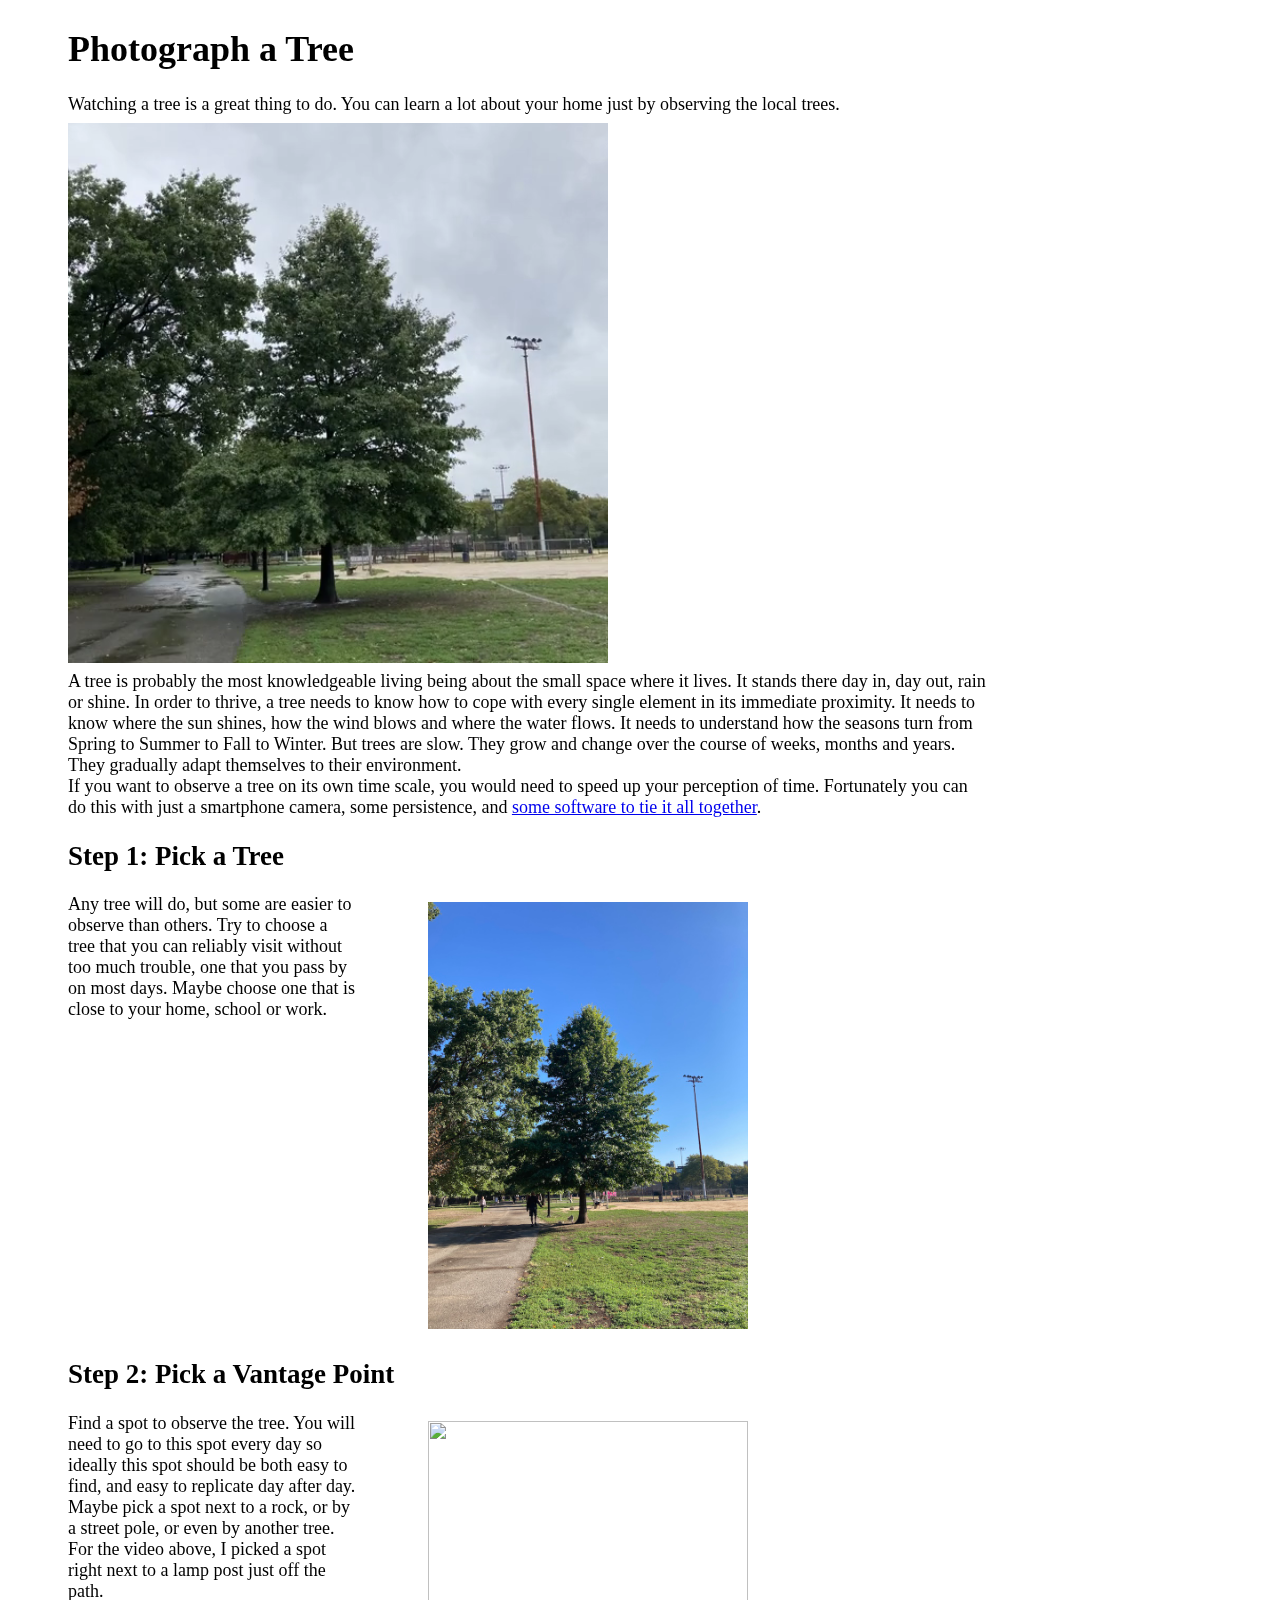
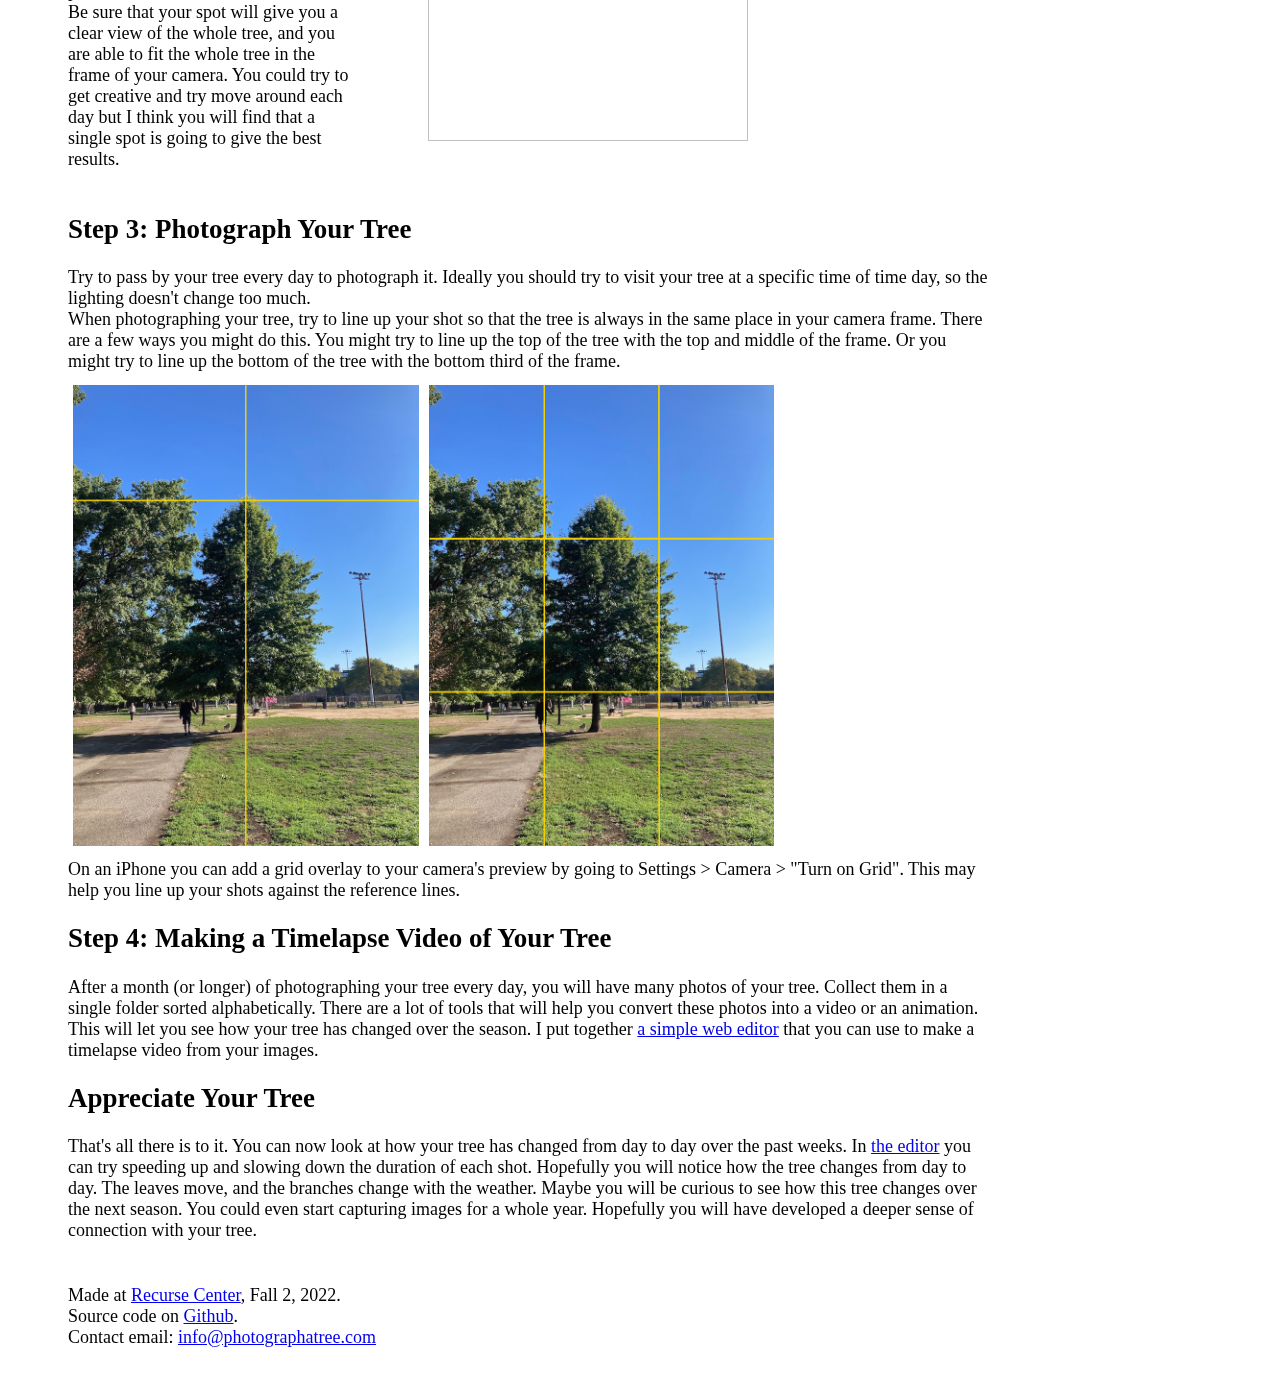
==== commit 57866c73: "added viewport and some padding" ====
--- a/index.html
+++ b/index.html
@@ -1,5 +1,6 @@
 <html>
   <head>
+    <meta name="viewport" content="width=device-width, initial-scale=1">
     <title>Photograph A Tree</title>
     <link rel="icon" type="image/x-icon" href="./Assets/favicon.ico">
     <link rel="stylesheet" href='./css/style.css'>
--- a/css/style.css
+++ b/css/style.css
@@ -55,6 +55,18 @@
     margin: 0px;
 }
 
+img
+{
+  padding-top: 8px;
+  padding-bottom: 8px;
+}
+
+video
+{
+  padding-top: 8px;
+  padding-bottom: 8px;
+}
+
 br
 {
   line-height: 120%;
